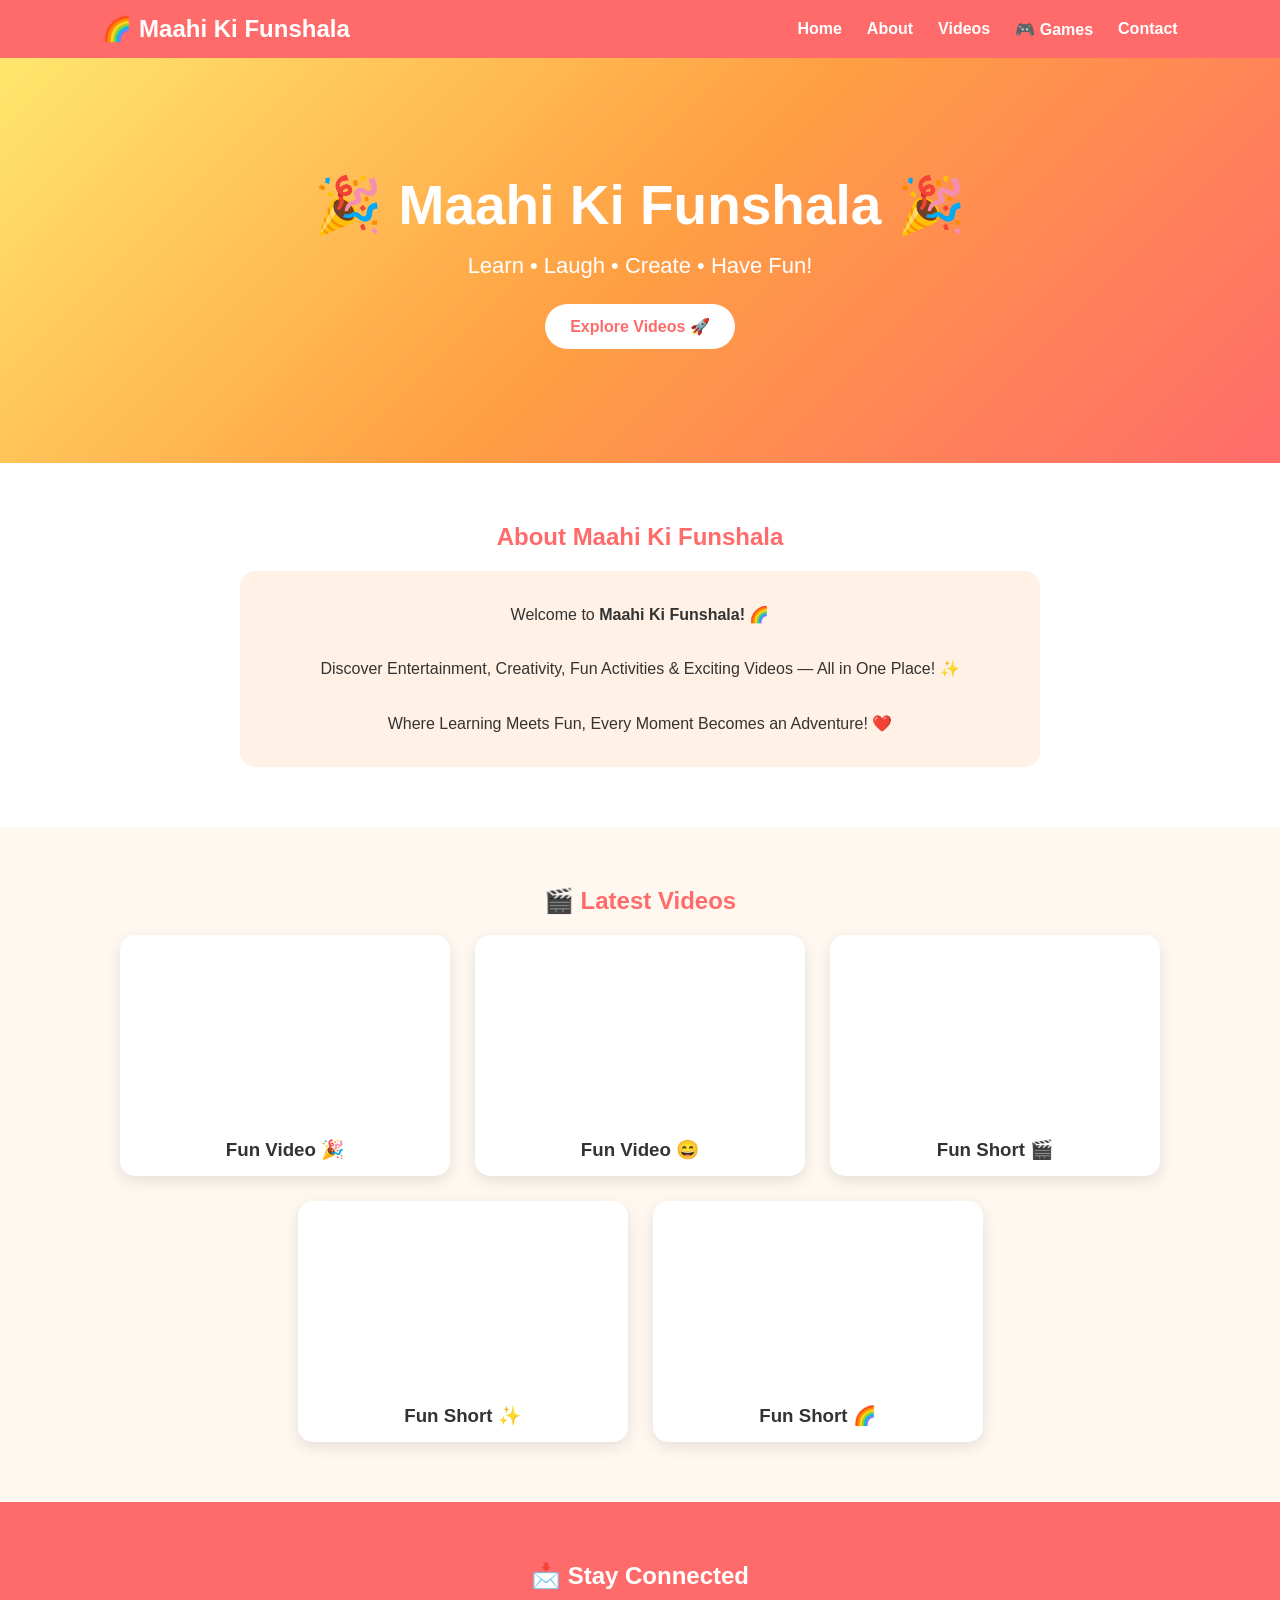
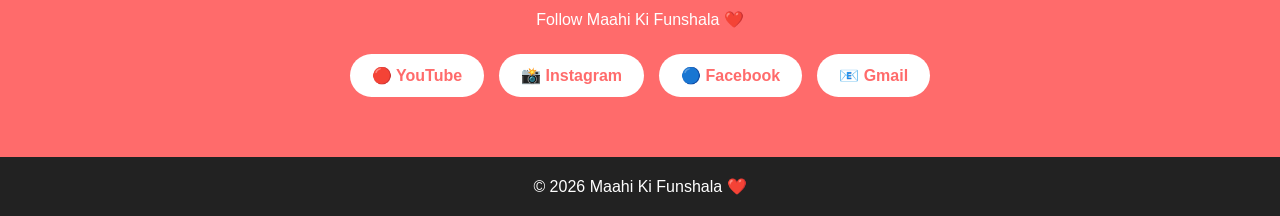
==== index.html @ b0eb2578 "Updated Maahi Ki Funshala" ====
<!DOCTYPE html>
<html lang="en">

<head>

    <meta charset="UTF-8">

    <meta name="viewport" content="width=device-width, initial-scale=1.0">

    <title>Maahi Ki Funshala</title>

    <style>
        * {
            margin: 0;
            padding: 0;
            box-sizing: border-box;
            font-family: Arial, sans-serif;
        }

        html {
            scroll-behavior: smooth;
        }

        body {
            background: #fff8f0;
            color: #333;
        }


        /* ================= NAVBAR ================= */

        nav {
            background: #ff6b6b;
            padding: 15px 8%;

            display: flex;
            justify-content: space-between;
            align-items: center;
        }

        nav h2 {
            color: white;
        }

        nav ul {
            display: flex;
            list-style: none;
            gap: 25px;
            align-items: center;
        }

        nav li {
            display: flex;
            align-items: center;
        }

        nav a {
            color: white;
            text-decoration: none;
            font-weight: bold;
        }

        nav a:hover {
            color: #ffe66d;
        }


        /* ================= HERO ================= */

        .hero {
            min-height: 45vh;

            display: flex;
            justify-content: center;
            align-items: center;

            text-align: center;

            background: linear-gradient(135deg,
                    #ffe66d,
                    #ff9f43,
                    #ff6b6b);
        }

        .hero h1 {
            font-size: 55px;
            color: white;
        }

        .hero p {
            color: white;
            font-size: 22px;
            margin: 15px 0 25px;
        }

        .btn {
            display: inline-block;

            padding: 13px 25px;

            background: white;
            color: #ff6b6b;

            border-radius: 25px;

            text-decoration: none;
            font-weight: bold;
        }


        /* ================= SECTIONS ================= */

        section {
            padding: 60px 8%;
            text-align: center;
        }

        section h2 {
            color: #ff6b6b;
            margin-bottom: 20px;
        }


        /* ================= ABOUT ================= */

        .about {
            background: white;
        }

        .about-box {
            max-width: 800px;
            margin: auto;

            padding: 30px;

            background: #fff1e6;

            border-radius: 15px;

            line-height: 1.7;
        }


        /* ================= VIDEOS ================= */

        .videos {
            display: flex;

            justify-content: center;

            flex-wrap: wrap;

            gap: 25px;
        }


        /* VIDEO CARD */

        .video-card {

            width: 330px;

            background: white;

            padding: 15px;

            border-radius: 15px;

            box-shadow:
                0 5px 15px rgba(0, 0, 0, 0.1);

            /* Animation */

            opacity: 1;

            transform: translateY(0);

            transition:
                opacity 0.6s ease,
                transform 0.6s ease;
        }


        /* When card disappears */

        .video-card.hide {

            opacity: 0;

            transform: translateY(-50px);

        }


        iframe {

            width: 100%;

            height: 185px;

            border: none;

            border-radius: 10px;

        }


        /* ================= CONTACT ================= */

        .contact {

            background: #ff6b6b;

            color: white;
        }

        .contact h2 {

            color: white;

        }

        .social {

            display: flex;

            justify-content: center;

            gap: 15px;

            flex-wrap: wrap;

            margin-top: 25px;

        }

        .social a {

            background: white;

            color: #ff6b6b;

            padding: 12px 22px;

            border-radius: 25px;

            text-decoration: none;

            font-weight: bold;

        }


        /* ================= FOOTER ================= */

        footer {

            background: #222;

            color: white;

            text-align: center;

            padding: 20px;

        }


        /* ================= MOBILE ================= */

        @media(max-width:700px) {

            nav {

                flex-direction: column;

                gap: 15px;

            }

            nav ul {

                flex-wrap: wrap;

                justify-content: center;

            }

            .hero h1 {

                font-size: 38px;

            }

            .hero p {

                font-size: 18px;

            }

            .video-card {

                width: 100%;

                max-width: 330px;

            }

        }
    </style>

</head>


<body>


    <!-- ================= NAVBAR ================= -->

    <nav>

        <h2>
            🌈 Maahi Ki Funshala
        </h2>

        <ul>

            <li>
                <a href="#home">
                    Home
                </a>
            </li>

            <li>
                <a href="#about">
                    About
                </a>
            </li>

            <li>
                <a href="#videos">
                    Videos
                </a>
            </li>

            <li>
                <a href="games.html">
                    🎮 Games
                </a>
            </li>

            <li>
                <a href="#contact">
                    Contact
                </a>
            </li>

        </ul>

    </nav>


    <!-- ================= HERO ================= -->

    <section class="hero" id="home">

        <div>

            <h1>
                🎉 Maahi Ki Funshala 🎉
            </h1>

            <p>
                Learn • Laugh • Create • Have Fun!
            </p>

            <a href="#videos" class="btn">

                Explore Videos 🚀

            </a>

        </div>

    </section>


    <!-- ================= ABOUT ================= -->

    <section class="about" id="about">

        <h2>
            About Maahi Ki Funshala
        </h2>

        <div class="about-box">

            Welcome to
            <b>Maahi Ki Funshala!</b> 🌈

            <br><br>

            Discover Entertainment, Creativity, Fun Activities
            & Exciting Videos — All in One Place! ✨

            <br><br>

            Where Learning Meets Fun, Every Moment Becomes
            an Adventure! ❤️

        </div>

    </section>


    <!-- ================= VIDEOS ================= -->

    <section id="videos">

        <h2>
            🎬 Latest Videos
        </h2>

        <div class="videos">


            <!-- VIDEO 1 -->

            <div class="video-card">

                <iframe src="https://www.youtube.com/embed/QsgX-40HxIE" allowfullscreen>
                </iframe>

                <h3>
                    Fun Video 🎉
                </h3>

            </div>


            <!-- VIDEO 2 -->

            <div class="video-card">

                <iframe src="https://www.youtube.com/embed/9VtL34TlDeo" allowfullscreen>
                </iframe>

                <h3>
                    Fun Video 😄
                </h3>

            </div>


            <!-- VIDEO 3 -->

            <div class="video-card">

                <iframe src="https://www.youtube.com/embed/JujEkh6Y1pg" allowfullscreen>
                </iframe>

                <h3>
                    Fun Short 🎬
                </h3>

            </div>


            <!-- VIDEO 4 -->

            <div class="video-card">

                <iframe src="https://www.youtube.com/embed/bV3sbrtPhio" allowfullscreen>
                </iframe>

                <h3>
                    Fun Short ✨
                </h3>

            </div>


            <!-- VIDEO 5 -->

            <div class="video-card">

                <iframe src="https://www.youtube.com/embed/EtdH0nebA1Q" allowfullscreen>
                </iframe>

                <h3>
                    Fun Short 🌈
                </h3>

            </div>

        </div>

    </section>


    <!-- ================= CONTACT ================= -->

    <section class="contact" id="contact">

        <h2>
            📩 Stay Connected
        </h2>

        <p>
            Follow Maahi Ki Funshala ❤️
        </p>


        <div class="social">


            <!-- YOUTUBE -->

            <a href="https://www.youtube.com/@MaahikiFunshala" target="_blank">

                🔴 YouTube

            </a>


            <!-- INSTAGRAM -->

            <a href="https://www.instagram.com/" target="_blank">

                📸 Instagram

            </a>


            <!-- FACEBOOK -->

            <a href="#" target="_blank">

                🔵 Facebook

            </a>


            <!-- GMAIL -->

            <a href="https://mail.google.com/mail/?view=cm&fs=1&to=maahikifunshala@gmail.com" target="_blank">

                📧 Gmail

            </a>


        </div>

    </section>


    <!-- ================= FOOTER ================= -->

    <footer>

        © 2026 Maahi Ki Funshala ❤️

    </footer>


    <!-- ================= SCROLL ANIMATION ================= -->

    <script>

        const videoCards =
            document.querySelectorAll(".video-card");


        const observer =
            new IntersectionObserver(

                (entries) => {

                    entries.forEach(entry => {

                        if (entry.isIntersecting) {

                            entry.target.classList.remove("hide");

                        } else {

                            entry.target.classList.add("hide");

                        }

                    });

                },

                {
                    threshold: 0.15
                }

            );


        videoCards.forEach(card => {

            observer.observe(card);

        });

    </script>


</body>

</html>
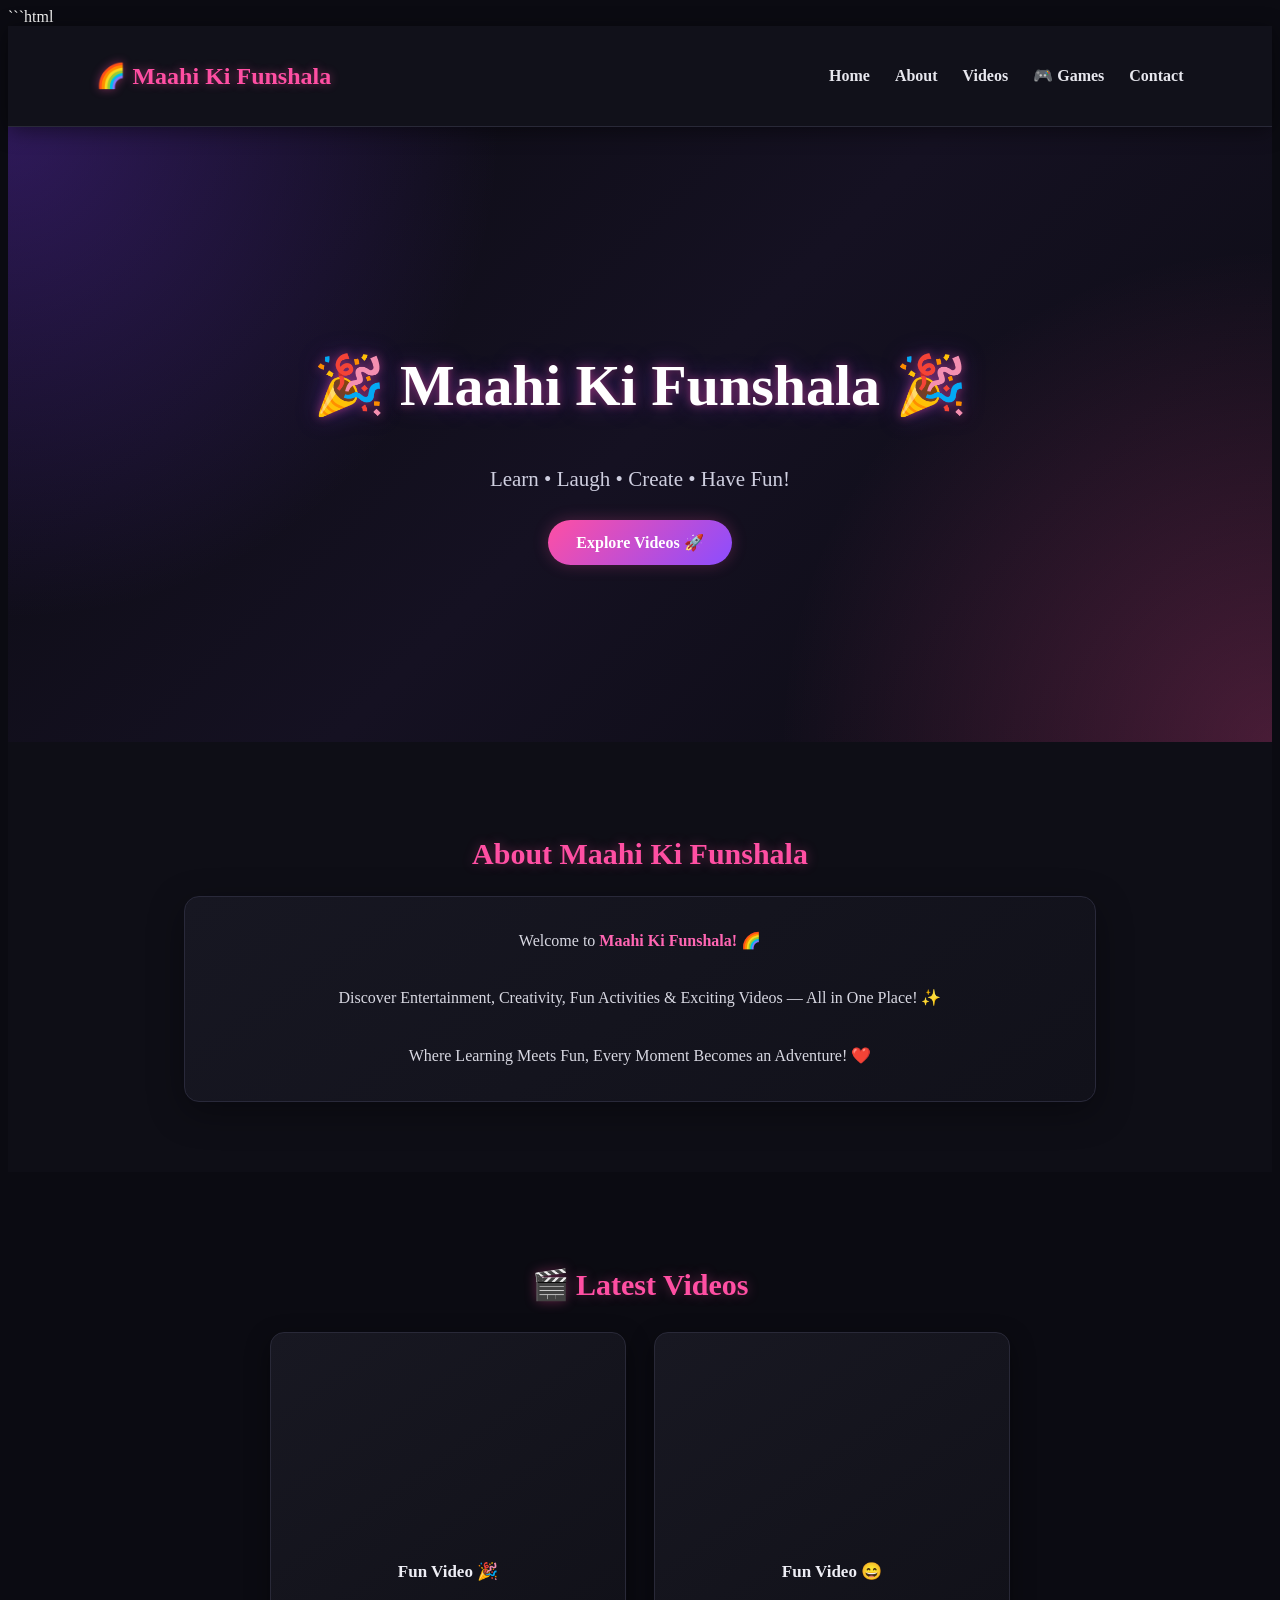
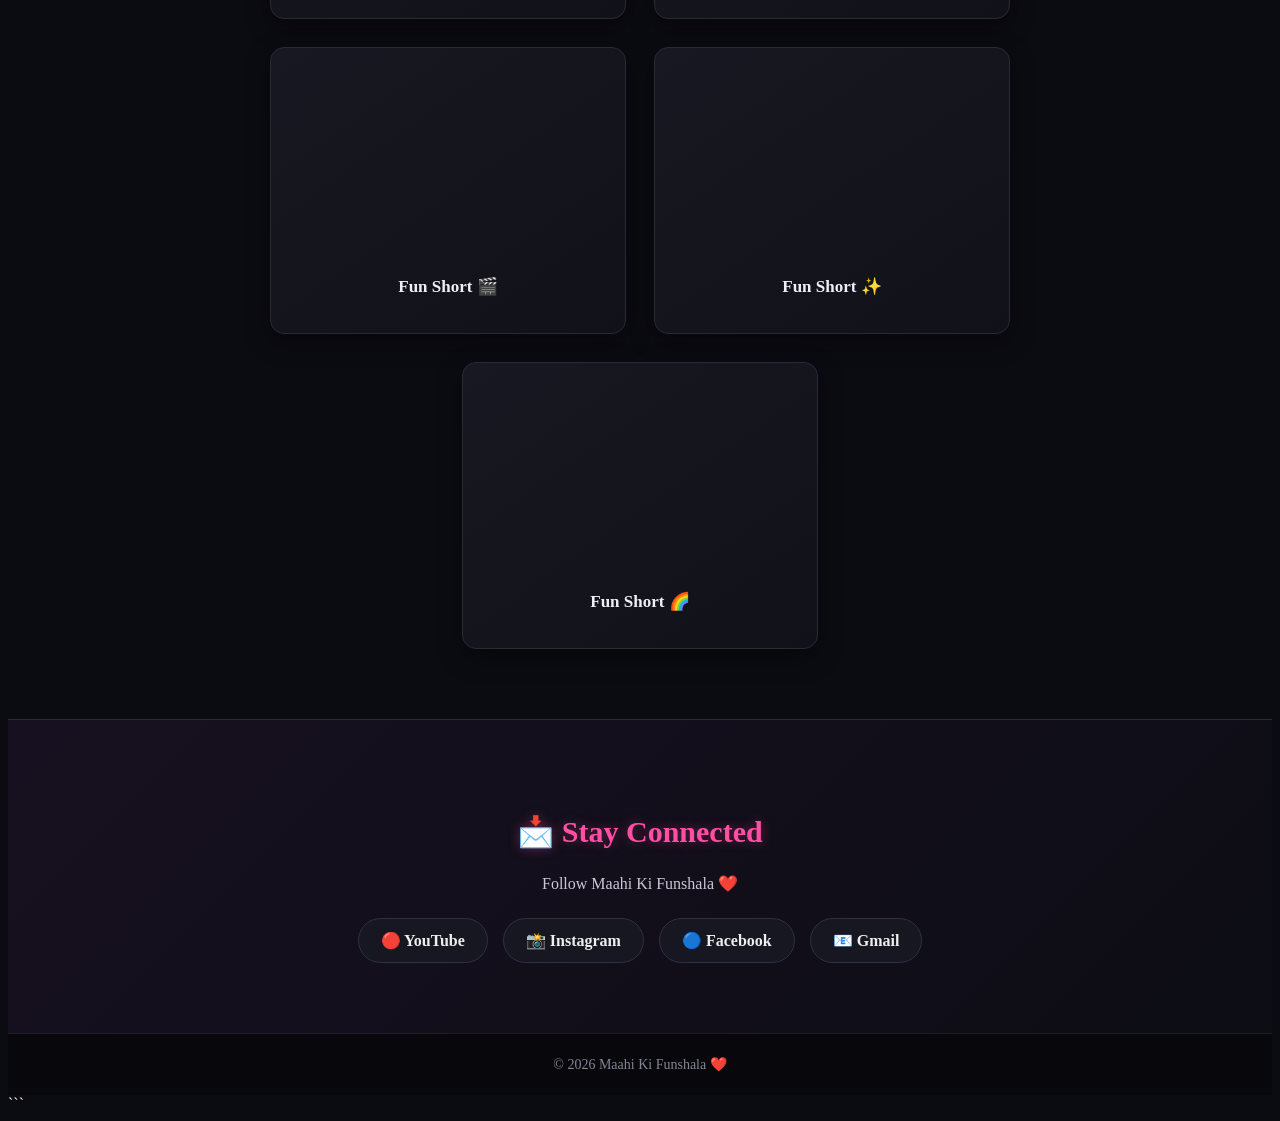
==== commit b338bc81: "Update website dark theme" ====
--- a/index.html
+++ b/index.html
@@ -1,3 +1,4 @@
+```html
 <!DOCTYPE html>
 <html lang="en">
 
@@ -9,350 +10,39 @@
 
     <title>Maahi Ki Funshala</title>
 
-    <style>
-        * {
-            margin: 0;
-            padding: 0;
-            box-sizing: border-box;
-            font-family: Arial, sans-serif;
-        }
-
-        html {
-            scroll-behavior: smooth;
-        }
-
-        body {
-            background: #fff8f0;
-            color: #333;
-        }
-
-
-        /* ================= NAVBAR ================= */
-
-        nav {
-            background: #ff6b6b;
-            padding: 15px 8%;
-
-            display: flex;
-            justify-content: space-between;
-            align-items: center;
-        }
-
-        nav h2 {
-            color: white;
-        }
-
-        nav ul {
-            display: flex;
-            list-style: none;
-            gap: 25px;
-            align-items: center;
-        }
-
-        nav li {
-            display: flex;
-            align-items: center;
-        }
-
-        nav a {
-            color: white;
-            text-decoration: none;
-            font-weight: bold;
-        }
-
-        nav a:hover {
-            color: #ffe66d;
-        }
-
-
-        /* ================= HERO ================= */
-
-        .hero {
-            min-height: 45vh;
-
-            display: flex;
-            justify-content: center;
-            align-items: center;
-
-            text-align: center;
-
-            background: linear-gradient(135deg,
-                    #ffe66d,
-                    #ff9f43,
-                    #ff6b6b);
-        }
-
-        .hero h1 {
-            font-size: 55px;
-            color: white;
-        }
-
-        .hero p {
-            color: white;
-            font-size: 22px;
-            margin: 15px 0 25px;
-        }
-
-        .btn {
-            display: inline-block;
-
-            padding: 13px 25px;
-
-            background: white;
-            color: #ff6b6b;
-
-            border-radius: 25px;
-
-            text-decoration: none;
-            font-weight: bold;
-        }
-
-
-        /* ================= SECTIONS ================= */
-
-        section {
-            padding: 60px 8%;
-            text-align: center;
-        }
-
-        section h2 {
-            color: #ff6b6b;
-            margin-bottom: 20px;
-        }
-
-
-        /* ================= ABOUT ================= */
-
-        .about {
-            background: white;
-        }
-
-        .about-box {
-            max-width: 800px;
-            margin: auto;
-
-            padding: 30px;
-
-            background: #fff1e6;
-
-            border-radius: 15px;
-
-            line-height: 1.7;
-        }
-
-
-        /* ================= VIDEOS ================= */
-
-        .videos {
-            display: flex;
-
-            justify-content: center;
-
-            flex-wrap: wrap;
-
-            gap: 25px;
-        }
-
-
-        /* VIDEO CARD */
-
-        .video-card {
-
-            width: 330px;
-
-            background: white;
-
-            padding: 15px;
-
-            border-radius: 15px;
-
-            box-shadow:
-                0 5px 15px rgba(0, 0, 0, 0.1);
-
-            /* Animation */
-
-            opacity: 1;
-
-            transform: translateY(0);
-
-            transition:
-                opacity 0.6s ease,
-                transform 0.6s ease;
-        }
-
-
-        /* When card disappears */
-
-        .video-card.hide {
-
-            opacity: 0;
-
-            transform: translateY(-50px);
-
-        }
-
-
-        iframe {
-
-            width: 100%;
-
-            height: 185px;
-
-            border: none;
-
-            border-radius: 10px;
-
-        }
-
-
-        /* ================= CONTACT ================= */
-
-        .contact {
-
-            background: #ff6b6b;
-
-            color: white;
-        }
-
-        .contact h2 {
-
-            color: white;
-
-        }
-
-        .social {
-
-            display: flex;
-
-            justify-content: center;
-
-            gap: 15px;
-
-            flex-wrap: wrap;
-
-            margin-top: 25px;
-
-        }
-
-        .social a {
-
-            background: white;
-
-            color: #ff6b6b;
-
-            padding: 12px 22px;
-
-            border-radius: 25px;
-
-            text-decoration: none;
-
-            font-weight: bold;
-
-        }
-
-
-        /* ================= FOOTER ================= */
-
-        footer {
-
-            background: #222;
-
-            color: white;
-
-            text-align: center;
-
-            padding: 20px;
-
-        }
-
-
-        /* ================= MOBILE ================= */
-
-        @media(max-width:700px) {
-
-            nav {
-
-                flex-direction: column;
-
-                gap: 15px;
-
-            }
-
-            nav ul {
-
-                flex-wrap: wrap;
-
-                justify-content: center;
-
-            }
-
-            .hero h1 {
-
-                font-size: 38px;
-
-            }
-
-            .hero p {
-
-                font-size: 18px;
-
-            }
-
-            .video-card {
-
-                width: 100%;
-
-                max-width: 330px;
-
-            }
-
-        }
-    </style>
+    <!-- Dark Anime Theme CSS -->
+    <link rel="stylesheet" href="style.css">
 
 </head>
 
-
 <body>
 
-
     <!-- ================= NAVBAR ================= -->
 
     <nav>
 
-        <h2>
-            🌈 Maahi Ki Funshala
-        </h2>
+        <h2>🌈 Maahi Ki Funshala</h2>
 
         <ul>
 
             <li>
-                <a href="#home">
-                    Home
-                </a>
-            </li>
-
-            <li>
-                <a href="#about">
-                    About
-                </a>
-            </li>
-
-            <li>
-                <a href="#videos">
-                    Videos
-                </a>
-            </li>
-
-            <li>
-                <a href="games.html">
-                    🎮 Games
-                </a>
-            </li>
-
-            <li>
-                <a href="#contact">
-                    Contact
-                </a>
+                <a href="#home">Home</a>
+            </li>
+
+            <li>
+                <a href="#about">About</a>
+            </li>
+
+            <li>
+                <a href="#videos">Videos</a>
+            </li>
+
+            <li>
+                <a href="games.html">🎮 Games</a>
+            </li>
+
+            <li>
+                <a href="#contact">Contact</a>
             </li>
 
         </ul>
@@ -366,18 +56,14 @@
 
         <div>
 
-            <h1>
-                🎉 Maahi Ki Funshala 🎉
-            </h1>
+            <h1>🎉 Maahi Ki Funshala 🎉</h1>
 
             <p>
                 Learn • Laugh • Create • Have Fun!
             </p>
 
             <a href="#videos" class="btn">
-
                 Explore Videos 🚀
-
             </a>
 
         </div>
@@ -389,14 +75,11 @@
 
     <section class="about" id="about">
 
-        <h2>
-            About Maahi Ki Funshala
-        </h2>
+        <h2>About Maahi Ki Funshala</h2>
 
         <div class="about-box">
 
-            Welcome to
-            <b>Maahi Ki Funshala!</b> 🌈
+            Welcome to <b>Maahi Ki Funshala!</b> 🌈
 
             <br><br>
 
@@ -417,9 +100,7 @@
 
     <section id="videos">
 
-        <h2>
-            🎬 Latest Videos
-        </h2>
+        <h2>🎬 Latest Videos</h2>
 
         <div class="videos">
 
@@ -428,7 +109,10 @@
 
             <div class="video-card">
 
-                <iframe src="https://www.youtube.com/embed/QsgX-40HxIE" allowfullscreen>
+                <iframe
+                    src="https://www.youtube.com/embed/QsgX-40HxIE"
+                    title="Maahi Ki Funshala Video 1"
+                    allowfullscreen>
                 </iframe>
 
                 <h3>
@@ -442,7 +126,10 @@
 
             <div class="video-card">
 
-                <iframe src="https://www.youtube.com/embed/9VtL34TlDeo" allowfullscreen>
+                <iframe
+                    src="https://www.youtube.com/embed/9VtL34TlDeo"
+                    title="Maahi Ki Funshala Video 2"
+                    allowfullscreen>
                 </iframe>
 
                 <h3>
@@ -456,7 +143,10 @@
 
             <div class="video-card">
 
-                <iframe src="https://www.youtube.com/embed/JujEkh6Y1pg" allowfullscreen>
+                <iframe
+                    src="https://www.youtube.com/embed/JujEkh6Y1pg"
+                    title="Maahi Ki Funshala Video 3"
+                    allowfullscreen>
                 </iframe>
 
                 <h3>
@@ -470,7 +160,10 @@
 
             <div class="video-card">
 
-                <iframe src="https://www.youtube.com/embed/bV3sbrtPhio" allowfullscreen>
+                <iframe
+                    src="https://www.youtube.com/embed/bV3sbrtPhio"
+                    title="Maahi Ki Funshala Video 4"
+                    allowfullscreen>
                 </iframe>
 
                 <h3>
@@ -484,7 +177,10 @@
 
             <div class="video-card">
 
-                <iframe src="https://www.youtube.com/embed/EtdH0nebA1Q" allowfullscreen>
+                <iframe
+                    src="https://www.youtube.com/embed/EtdH0nebA1Q"
+                    title="Maahi Ki Funshala Video 5"
+                    allowfullscreen>
                 </iframe>
 
                 <h3>
@@ -502,21 +198,21 @@
 
     <section class="contact" id="contact">
 
-        <h2>
-            📩 Stay Connected
-        </h2>
+        <h2>📩 Stay Connected</h2>
 
         <p>
             Follow Maahi Ki Funshala ❤️
         </p>
 
-
         <div class="social">
 
 
             <!-- YOUTUBE -->
 
-            <a href="https://www.youtube.com/@MaahikiFunshala" target="_blank">
+            <a
+                href="https://www.youtube.com/@MaahikiFunshala"
+                target="_blank"
+                rel="noopener noreferrer">
 
                 🔴 YouTube
 
@@ -525,7 +221,10 @@
 
             <!-- INSTAGRAM -->
 
-            <a href="https://www.instagram.com/" target="_blank">
+            <a
+                href="https://www.instagram.com/"
+                target="_blank"
+                rel="noopener noreferrer">
 
                 📸 Instagram
 
@@ -534,7 +233,10 @@
 
             <!-- FACEBOOK -->
 
-            <a href="#" target="_blank">
+            <a
+                href="#"
+                target="_blank"
+                rel="noopener noreferrer">
 
                 🔵 Facebook
 
@@ -543,12 +245,14 @@
 
             <!-- GMAIL -->
 
-            <a href="https://mail.google.com/mail/?view=cm&fs=1&to=maahikifunshala@gmail.com" target="_blank">
+            <a
+                href="https://mail.google.com/mail/?view=cm&fs=1&to=maahikifunshala@gmail.com"
+                target="_blank"
+                rel="noopener noreferrer">
 
                 📧 Gmail
 
             </a>
-
 
         </div>
 
@@ -608,7 +312,7 @@
 
     </script>
 
-
 </body>
 
-</html>+</html>
+```
--- a/style.css
+++ b/style.css
@@ -0,0 +1,444 @@
+```css id="a8k3mx"
+* {
+    margin: 0;
+    padding: 0;
+    box-sizing: border-box;
+    font-family: Arial, sans-serif;
+}
+
+html {
+    scroll-behavior: smooth;
+}
+
+body {
+    background: #0b0b12;
+    color: #f5f5f5;
+    min-height: 100vh;
+}
+
+/* ================= NAVBAR ================= */
+
+nav {
+    background: #11111a;
+    padding: 16px 7%;
+
+    display: flex;
+    justify-content: space-between;
+    align-items: center;
+
+    border-bottom: 1px solid #292938;
+
+    position: sticky;
+    top: 0;
+    z-index: 1000;
+
+    box-shadow: 0 4px 20px rgba(0, 0, 0, 0.45);
+}
+
+nav h2 {
+    color: #ff4fa3;
+
+    text-shadow:
+        0 0 10px rgba(255, 79, 163, 0.45);
+}
+
+nav ul {
+    display: flex;
+    list-style: none;
+    gap: 25px;
+    align-items: center;
+}
+
+nav li {
+    display: flex;
+    align-items: center;
+}
+
+nav a {
+    color: #e7e7ee;
+    text-decoration: none;
+    font-weight: bold;
+
+    transition: 0.3s ease;
+}
+
+nav a:hover {
+    color: #ff4fa3;
+
+    text-shadow:
+        0 0 10px rgba(255, 79, 163, 0.6);
+}
+
+/* ================= HERO ================= */
+
+.hero {
+    min-height: 55vh;
+
+    display: flex;
+    justify-content: center;
+    align-items: center;
+
+    text-align: center;
+
+    padding: 60px 8%;
+
+    background:
+        radial-gradient(
+            circle at top left,
+            rgba(128, 58, 255, 0.30),
+            transparent 35%
+        ),
+        radial-gradient(
+            circle at bottom right,
+            rgba(255, 79, 163, 0.25),
+            transparent 35%
+        ),
+        linear-gradient(
+            135deg,
+            #0b0b12,
+            #151122,
+            #0b0b12
+        );
+
+    position: relative;
+    overflow: hidden;
+}
+
+.hero h1 {
+    font-size: 58px;
+
+    color: white;
+
+    text-shadow:
+        0 0 10px rgba(255, 79, 163, 0.5),
+        0 0 25px rgba(123, 60, 255, 0.35);
+}
+
+.hero p {
+    color: #cfcfe0;
+
+    font-size: 21px;
+
+    margin: 15px 0 28px;
+}
+
+.btn {
+    display: inline-block;
+
+    padding: 13px 28px;
+
+    background: linear-gradient(
+        135deg,
+        #ff4fa3,
+        #8b4dff
+    );
+
+    color: white;
+
+    border-radius: 25px;
+
+    text-decoration: none;
+
+    font-weight: bold;
+
+    box-shadow:
+        0 0 15px rgba(255, 79, 163, 0.25);
+
+    transition: 0.3s ease;
+}
+
+.btn:hover {
+    transform: translateY(-3px);
+
+    box-shadow:
+        0 0 25px rgba(255, 79, 163, 0.55);
+}
+
+/* ================= SECTIONS ================= */
+
+section {
+    padding: 70px 8%;
+    text-align: center;
+}
+
+section h2 {
+    color: #ff4fa3;
+
+    margin-bottom: 25px;
+
+    font-size: 30px;
+
+    text-shadow:
+        0 0 12px rgba(255, 79, 163, 0.35);
+}
+
+/* ================= ABOUT ================= */
+
+.about {
+    background: #0e0e16;
+}
+
+.about-box {
+    max-width: 850px;
+
+    margin: auto;
+
+    padding: 30px;
+
+    background: linear-gradient(
+        145deg,
+        #171722,
+        #11111a
+    );
+
+    border: 1px solid #29293a;
+
+    border-radius: 15px;
+
+    line-height: 1.8;
+
+    color: #d8d8e2;
+
+    box-shadow:
+        0 10px 35px rgba(0, 0, 0, 0.35);
+}
+
+.about-box b {
+    color: #ff66b3;
+}
+
+/* ================= VIDEOS ================= */
+
+#videos {
+    background: #0b0b12;
+}
+
+.videos {
+    display: flex;
+
+    justify-content: center;
+
+    flex-wrap: wrap;
+
+    gap: 28px;
+
+    margin-top: 30px;
+}
+
+.video-card {
+    width: 330px;
+
+    background: linear-gradient(
+        145deg,
+        #181822,
+        #111119
+    );
+
+    padding: 12px;
+
+    border-radius: 14px;
+
+    border: 1px solid #292938;
+
+    box-shadow:
+        0 8px 25px rgba(0, 0, 0, 0.45);
+
+    opacity: 1;
+
+    transform: translateY(0);
+
+    transition:
+        opacity 0.6s ease,
+        transform 0.35s ease,
+        border-color 0.35s ease,
+        box-shadow 0.35s ease;
+}
+
+.video-card:hover {
+    transform: translateY(-8px);
+
+    border-color: #ff4fa3;
+
+    box-shadow:
+        0 10px 35px rgba(255, 79, 163, 0.18);
+}
+
+.video-card.hide {
+    opacity: 0;
+    transform: translateY(-50px);
+}
+
+iframe {
+    width: 100%;
+    height: 185px;
+
+    border: none;
+    border-radius: 9px;
+
+    display: block;
+}
+
+.video-card h3 {
+    color: #eeeeF5;
+
+    font-size: 17px;
+
+    padding: 14px 5px 7px;
+}
+
+/* ================= CONTACT ================= */
+
+.contact {
+    background: linear-gradient(
+        135deg,
+        #171020,
+        #0d0d15
+    );
+
+    color: #eeeeee;
+
+    border-top: 1px solid #292938;
+}
+
+.contact h2 {
+    color: #ff4fa3;
+}
+
+.contact p {
+    color: #c9c9d5;
+}
+
+.social {
+    display: flex;
+
+    justify-content: center;
+
+    gap: 15px;
+
+    flex-wrap: wrap;
+
+    margin-top: 25px;
+}
+
+.social a {
+    background: #171722;
+
+    color: #eeeeee;
+
+    border: 1px solid #303044;
+
+    padding: 12px 22px;
+
+    border-radius: 25px;
+
+    text-decoration: none;
+
+    font-weight: bold;
+
+    transition: 0.3s ease;
+}
+
+.social a:hover {
+    color: white;
+
+    background: linear-gradient(
+        135deg,
+        #ff4fa3,
+        #7b3cff
+    );
+
+    border-color: transparent;
+
+    transform: translateY(-3px);
+
+    box-shadow:
+        0 5px 20px rgba(255, 79, 163, 0.25);
+}
+
+/* ================= FOOTER ================= */
+
+footer {
+    background: #07070c;
+
+    color: #858595;
+
+    text-align: center;
+
+    padding: 22px;
+
+    border-top: 1px solid #1e1e29;
+
+    font-size: 14px;
+}
+
+/* ================= MOBILE ================= */
+
+@media (max-width: 700px) {
+
+    nav {
+        flex-direction: column;
+        gap: 15px;
+        padding: 15px 5%;
+    }
+
+    nav ul {
+        flex-wrap: wrap;
+        justify-content: center;
+        gap: 15px;
+    }
+
+    nav h2 {
+        font-size: 20px;
+    }
+
+    .hero {
+        min-height: 50vh;
+        padding: 50px 6%;
+    }
+
+    .hero h1 {
+        font-size: 38px;
+    }
+
+    .hero p {
+        font-size: 17px;
+    }
+
+    section {
+        padding: 55px 6%;
+    }
+
+    section h2 {
+        font-size: 25px;
+    }
+
+    .video-card {
+        width: 100%;
+        max-width: 350px;
+    }
+
+    iframe {
+        height: 195px;
+    }
+}
+
+@media (max-width: 400px) {
+
+    .hero h1 {
+        font-size: 32px;
+    }
+
+    nav ul {
+        gap: 10px;
+    }
+
+    nav a {
+        font-size: 14px;
+    }
+
+    .social a {
+        width: 100%;
+        max-width: 250px;
+    }
+}
+```
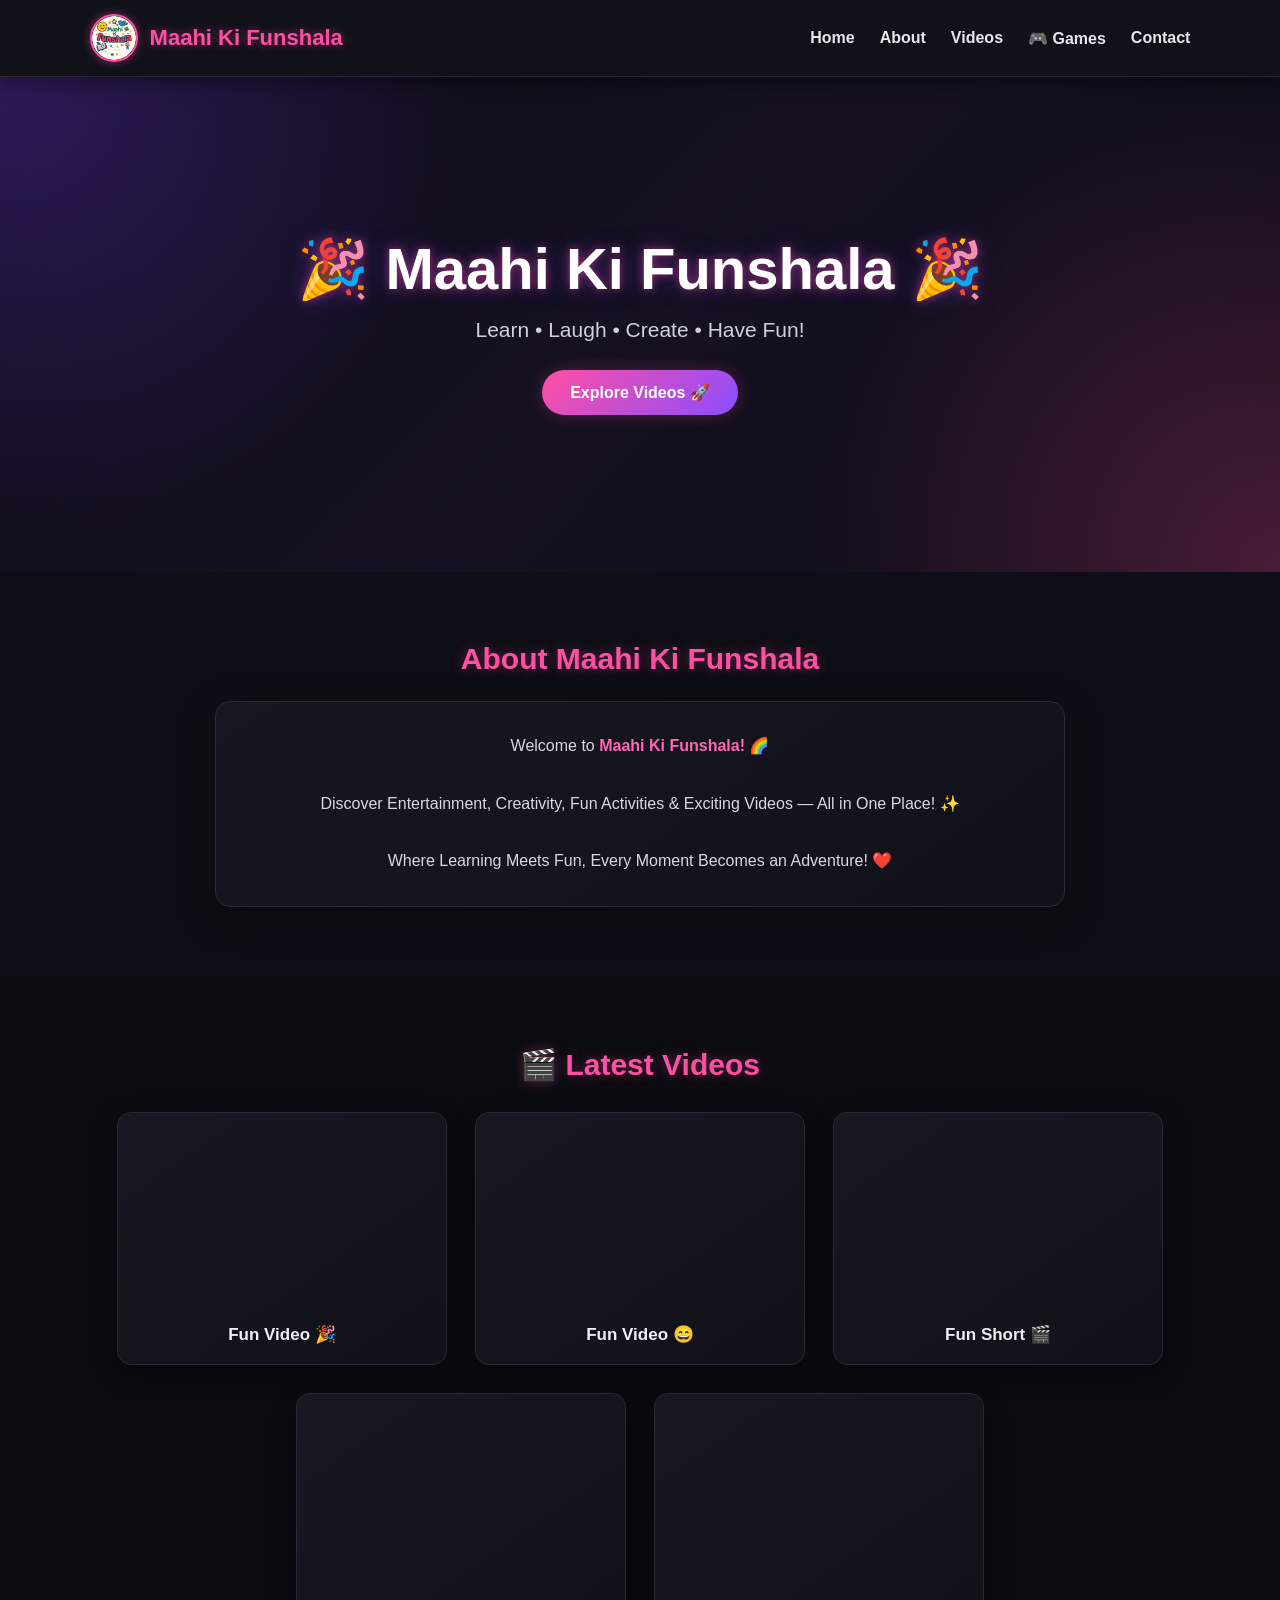
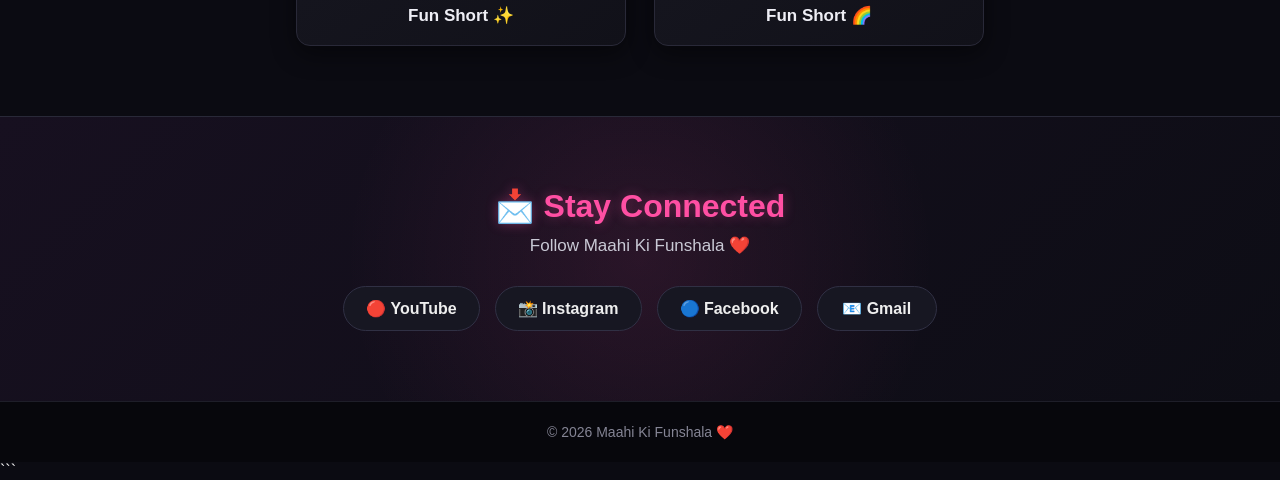
==== commit 3cfbb07e: "Update logo and contact section" ====
--- a/index.html
+++ b/index.html
@@ -1,4 +1,3 @@
-```html
 <!DOCTYPE html>
 <html lang="en">
 
@@ -21,7 +20,10 @@
 
     <nav>
 
-        <h2>🌈 Maahi Ki Funshala</h2>
+      <div class="logo">
+        <img src="logo.jpg" alt="Maahi Ki Funshala Logo">
+        <h2>Maahi Ki Funshala</h2>
+    </div>
 
         <ul>
 
--- a/style.css
+++ b/style.css
@@ -1,4 +1,3 @@
-```css id="a8k3mx"
 * {
     margin: 0;
     padding: 0;
@@ -16,11 +15,12 @@
     min-height: 100vh;
 }
 
+
 /* ================= NAVBAR ================= */
 
 nav {
     background: #11111a;
-    padding: 16px 7%;
+    padding: 14px 7%;
 
     display: flex;
     justify-content: space-between;
@@ -35,17 +35,57 @@
     box-shadow: 0 4px 20px rgba(0, 0, 0, 0.45);
 }
 
-nav h2 {
+
+/* ================= LOGO ================= */
+
+.logo {
+    display: flex;
+    align-items: center;
+    gap: 12px;
+}
+
+.logo img {
+    width: 48px;
+    height: 48px;
+
+    object-fit: cover;
+
+    border-radius: 50%;
+
+    border: 2px solid #ff4fa3;
+
+    box-shadow:
+        0 0 10px rgba(255, 79, 163, 0.45);
+
+    transition: 0.3s ease;
+}
+
+.logo img:hover {
+    transform: scale(1.08);
+
+    box-shadow:
+        0 0 18px rgba(255, 79, 163, 0.7);
+}
+
+.logo h2 {
     color: #ff4fa3;
+
+    font-size: 22px;
 
     text-shadow:
         0 0 10px rgba(255, 79, 163, 0.45);
 }
 
+
+/* ================= NAV LINKS ================= */
+
 nav ul {
     display: flex;
+
     list-style: none;
+
     gap: 25px;
+
     align-items: center;
 }
 
@@ -56,7 +96,9 @@
 
 nav a {
     color: #e7e7ee;
+
     text-decoration: none;
+
     font-weight: bold;
 
     transition: 0.3s ease;
@@ -69,12 +111,14 @@
         0 0 10px rgba(255, 79, 163, 0.6);
 }
 
+
 /* ================= HERO ================= */
 
 .hero {
     min-height: 55vh;
 
     display: flex;
+
     justify-content: center;
     align-items: center;
 
@@ -88,11 +132,13 @@
             rgba(128, 58, 255, 0.30),
             transparent 35%
         ),
+
         radial-gradient(
             circle at bottom right,
             rgba(255, 79, 163, 0.25),
             transparent 35%
         ),
+
         linear-gradient(
             135deg,
             #0b0b12,
@@ -101,6 +147,7 @@
         );
 
     position: relative;
+
     overflow: hidden;
 }
 
@@ -122,16 +169,20 @@
     margin: 15px 0 28px;
 }
 
+
+/* ================= BUTTON ================= */
+
 .btn {
     display: inline-block;
 
     padding: 13px 28px;
 
-    background: linear-gradient(
-        135deg,
-        #ff4fa3,
-        #8b4dff
-    );
+    background:
+        linear-gradient(
+            135deg,
+            #ff4fa3,
+            #8b4dff
+        );
 
     color: white;
 
@@ -154,10 +205,12 @@
         0 0 25px rgba(255, 79, 163, 0.55);
 }
 
+
 /* ================= SECTIONS ================= */
 
 section {
     padding: 70px 8%;
+
     text-align: center;
 }
 
@@ -172,6 +225,7 @@
         0 0 12px rgba(255, 79, 163, 0.35);
 }
 
+
 /* ================= ABOUT ================= */
 
 .about {
@@ -185,11 +239,12 @@
 
     padding: 30px;
 
-    background: linear-gradient(
-        145deg,
-        #171722,
-        #11111a
-    );
+    background:
+        linear-gradient(
+            145deg,
+            #171722,
+            #11111a
+        );
 
     border: 1px solid #29293a;
 
@@ -207,6 +262,7 @@
     color: #ff66b3;
 }
 
+
 /* ================= VIDEOS ================= */
 
 #videos {
@@ -228,11 +284,12 @@
 .video-card {
     width: 330px;
 
-    background: linear-gradient(
-        145deg,
-        #181822,
-        #111119
-    );
+    background:
+        linear-gradient(
+            145deg,
+            #181822,
+            #111119
+        );
 
     padding: 12px;
 
@@ -265,14 +322,17 @@
 
 .video-card.hide {
     opacity: 0;
+
     transform: translateY(-50px);
 }
 
 iframe {
     width: 100%;
+
     height: 185px;
 
     border: none;
+
     border-radius: 9px;
 
     display: block;
@@ -286,38 +346,72 @@
     padding: 14px 5px 7px;
 }
 
+
 /* ================= CONTACT ================= */
 
 .contact {
-    background: linear-gradient(
-        135deg,
-        #171020,
-        #0d0d15
-    );
+    background:
+        radial-gradient(
+            circle at center,
+            rgba(255, 79, 163, 0.10),
+            transparent 45%
+        ),
+
+        linear-gradient(
+            135deg,
+            #171020,
+            #0d0d15
+        );
 
     color: #eeeeee;
 
     border-top: 1px solid #292938;
+
+    /* Center everything */
+    display: flex;
+
+    flex-direction: column;
+
+    align-items: center;
+
+    justify-content: center;
+
+    text-align: center;
 }
 
 .contact h2 {
     color: #ff4fa3;
+
+    font-size: 32px;
+
+    margin-bottom: 10px;
 }
 
 .contact p {
     color: #c9c9d5;
-}
+
+    font-size: 17px;
+
+    margin-bottom: 5px;
+}
+
+
+/* ================= SOCIAL BUTTONS ================= */
 
 .social {
     display: flex;
 
     justify-content: center;
 
+    align-items: center;
+
     gap: 15px;
 
     flex-wrap: wrap;
 
     margin-top: 25px;
+
+    max-width: 750px;
 }
 
 .social a {
@@ -336,16 +430,21 @@
     font-weight: bold;
 
     transition: 0.3s ease;
+
+    min-width: 120px;
+
+    text-align: center;
 }
 
 .social a:hover {
     color: white;
 
-    background: linear-gradient(
-        135deg,
-        #ff4fa3,
-        #7b3cff
-    );
+    background:
+        linear-gradient(
+            135deg,
+            #ff4fa3,
+            #7b3cff
+        );
 
     border-color: transparent;
 
@@ -354,6 +453,7 @@
     box-shadow:
         0 5px 20px rgba(255, 79, 163, 0.25);
 }
+
 
 /* ================= FOOTER ================= */
 
@@ -371,28 +471,39 @@
     font-size: 14px;
 }
 
+
 /* ================= MOBILE ================= */
 
 @media (max-width: 700px) {
 
     nav {
         flex-direction: column;
+
         gap: 15px;
+
         padding: 15px 5%;
+    }
+
+    .logo img {
+        width: 42px;
+        height: 42px;
+    }
+
+    .logo h2 {
+        font-size: 20px;
     }
 
     nav ul {
         flex-wrap: wrap;
+
         justify-content: center;
+
         gap: 15px;
-    }
-
-    nav h2 {
-        font-size: 20px;
     }
 
     .hero {
         min-height: 50vh;
+
         padding: 50px 6%;
     }
 
@@ -414,15 +525,40 @@
 
     .video-card {
         width: 100%;
+
         max-width: 350px;
     }
 
     iframe {
         height: 195px;
     }
-}
+
+    .social {
+        flex-direction: column;
+
+        width: 100%;
+    }
+
+    .social a {
+        width: 100%;
+
+        max-width: 280px;
+    }
+}
+
+
+/* ================= SMALL MOBILE ================= */
 
 @media (max-width: 400px) {
+
+    .logo h2 {
+        font-size: 18px;
+    }
+
+    .logo img {
+        width: 38px;
+        height: 38px;
+    }
 
     .hero h1 {
         font-size: 32px;
@@ -438,7 +574,7 @@
 
     .social a {
         width: 100%;
+
         max-width: 250px;
     }
-}
-```
+}
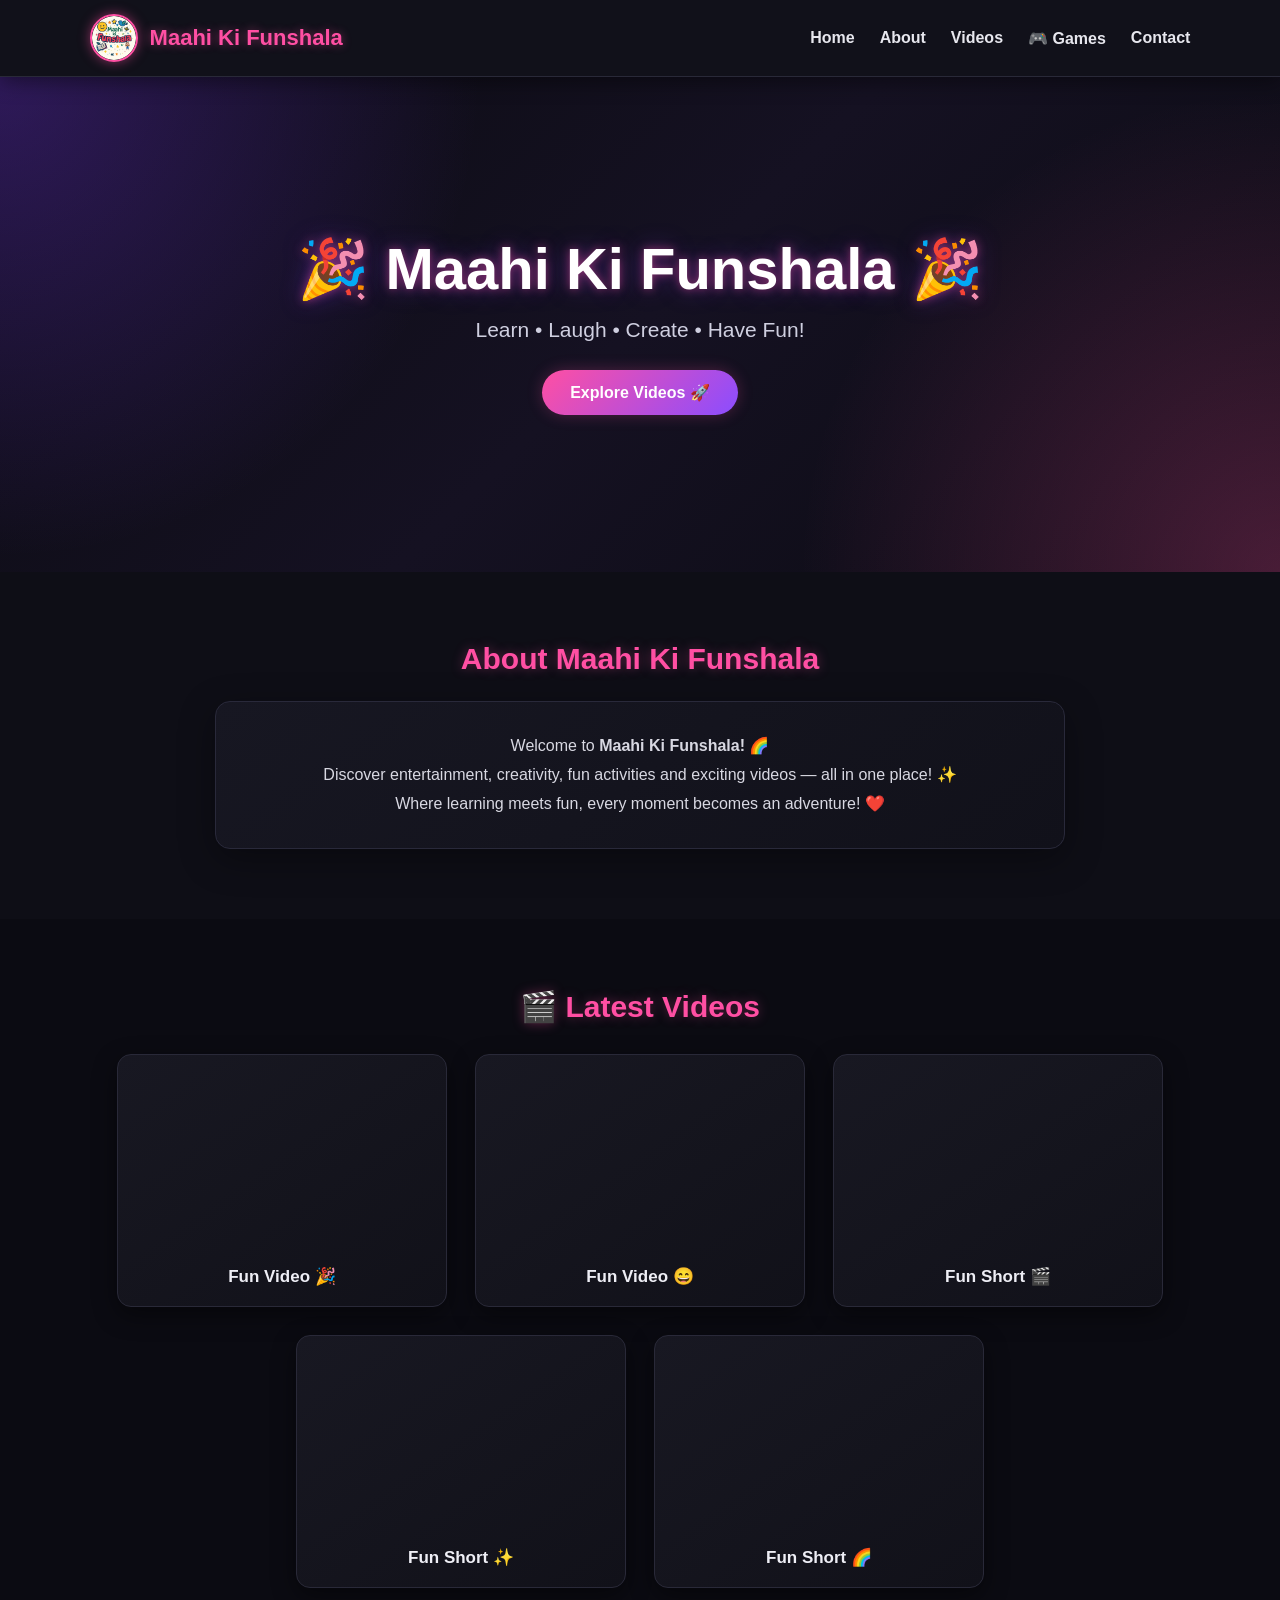
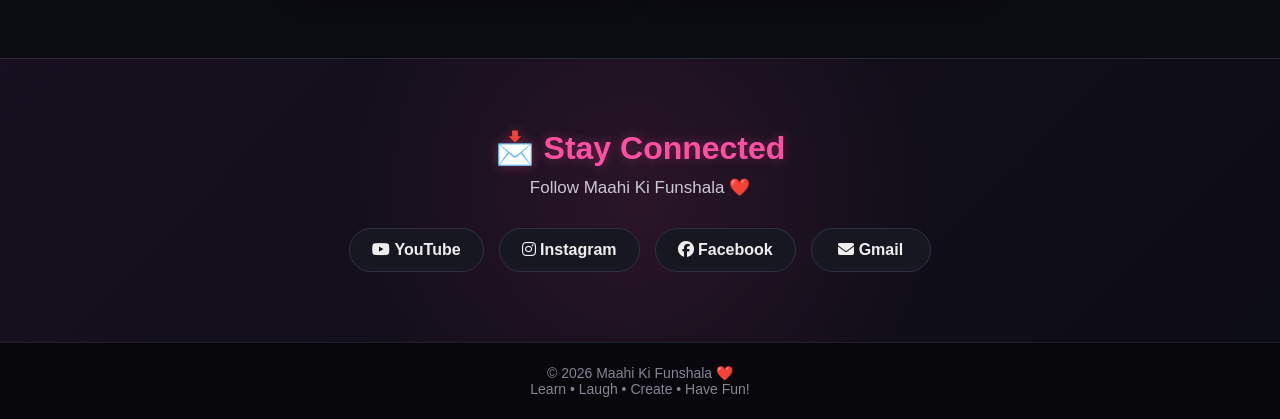
==== commit 0ffee1f0: "Update quiz dark theme" ====
--- a/index.html
+++ b/index.html
@@ -5,46 +5,72 @@
 
     <meta charset="UTF-8">
 
-    <meta name="viewport" content="width=device-width, initial-scale=1.0">
+    <meta name="viewport"
+          content="width=device-width, initial-scale=1.0">
 
     <title>Maahi Ki Funshala</title>
 
-    <!-- Dark Anime Theme CSS -->
+    <!-- Main CSS -->
     <link rel="stylesheet" href="style.css">
 
+    <!-- Font Awesome Icons -->
+    <link
+        rel="stylesheet"
+        href="https://cdnjs.cloudflare.com/ajax/libs/font-awesome/6.5.2/css/all.min.css">
+
 </head>
 
+
 <body>
 
+
     <!-- ================= NAVBAR ================= -->
 
     <nav>
 
-      <div class="logo">
-        <img src="logo.jpg" alt="Maahi Ki Funshala Logo">
-        <h2>Maahi Ki Funshala</h2>
-    </div>
+        <div class="logo">
+
+            <img
+                src="logo.jpg"
+                alt="Maahi Ki Funshala Logo">
+
+            <h2>
+                Maahi Ki Funshala
+            </h2>
+
+        </div>
+
 
         <ul>
 
             <li>
-                <a href="#home">Home</a>
+                <a href="#home">
+                    Home
+                </a>
             </li>
 
             <li>
-                <a href="#about">About</a>
+                <a href="#about">
+                    About
+                </a>
             </li>
 
             <li>
-                <a href="#videos">Videos</a>
+                <a href="#videos">
+                    Videos
+                </a>
             </li>
 
             <li>
-                <a href="games.html">🎮 Games</a>
+                <a href="games.html">
+                    🎮 Games
+                </a>
             </li>
 
             <li>
-                <a href="#contact">Contact</a>
+                <a href="#contact">
+                    Contact
+                </a>
             </li>
 
         </ul>
@@ -52,20 +78,29 @@
     </nav>
 
 
+
     <!-- ================= HERO ================= -->
 
-    <section class="hero" id="home">
-
-        <div>
-
-            <h1>🎉 Maahi Ki Funshala 🎉</h1>
+    <section
+        class="hero"
+        id="home">
+
+        <div class="hero-content">
+
+            <h1>
+                🎉 Maahi Ki Funshala 🎉
+            </h1>
 
             <p>
                 Learn • Laugh • Create • Have Fun!
             </p>
 
-            <a href="#videos" class="btn">
+            <a
+                href="#videos"
+                class="btn">
+
                 Explore Videos 🚀
+
             </a>
 
         </div>
@@ -73,36 +108,60 @@
     </section>
 
 
+
     <!-- ================= ABOUT ================= -->
 
-    <section class="about" id="about">
-
-        <h2>About Maahi Ki Funshala</h2>
+    <section
+        class="about"
+        id="about">
+
+        <h2>
+            About Maahi Ki Funshala
+        </h2>
+
 
         <div class="about-box">
 
-            Welcome to <b>Maahi Ki Funshala!</b> 🌈
-
-            <br><br>
-
-            Discover Entertainment, Creativity, Fun Activities
-            & Exciting Videos — All in One Place! ✨
-
-            <br><br>
-
-            Where Learning Meets Fun, Every Moment Becomes
-            an Adventure! ❤️
+            <p>
+
+                Welcome to
+                <strong>Maahi Ki Funshala!</strong> 🌈
+
+            </p>
+
+
+            <p>
+
+                Discover entertainment, creativity,
+                fun activities and exciting videos —
+                all in one place! ✨
+
+            </p>
+
+
+            <p>
+
+                Where learning meets fun,
+                every moment becomes an adventure! ❤️
+
+            </p>
 
         </div>
 
     </section>
 
 
+
     <!-- ================= VIDEOS ================= -->
 
-    <section id="videos">
-
-        <h2>🎬 Latest Videos</h2>
+    <section
+        id="videos"
+        class="video-section">
+
+        <h2>
+            🎬 Latest Videos
+        </h2>
+
 
         <div class="videos">
 
@@ -124,6 +183,7 @@
             </div>
 
 
+
             <!-- VIDEO 2 -->
 
             <div class="video-card">
@@ -141,6 +201,7 @@
             </div>
 
 
+
             <!-- VIDEO 3 -->
 
             <div class="video-card">
@@ -158,6 +219,7 @@
             </div>
 
 
+
             <!-- VIDEO 4 -->
 
             <div class="video-card">
@@ -175,6 +237,7 @@
             </div>
 
 
+
             <!-- VIDEO 5 -->
 
             <div class="video-card">
@@ -196,16 +259,22 @@
     </section>
 
 
+
     <!-- ================= CONTACT ================= -->
 
-    <section class="contact" id="contact">
-
-        <h2>📩 Stay Connected</h2>
+    <section
+        class="contact"
+        id="contact">
+
+        <h2>
+            📩 Stay Connected
+        </h2>
 
         <p>
             Follow Maahi Ki Funshala ❤️
         </p>
 
+
         <div class="social">
 
 
@@ -214,45 +283,66 @@
             <a
                 href="https://www.youtube.com/@MaahikiFunshala"
                 target="_blank"
-                rel="noopener noreferrer">
-
-                🔴 YouTube
+                rel="noopener noreferrer"
+                aria-label="YouTube">
+
+                <i class="fa-brands fa-youtube"></i>
+
+                <span>
+                    YouTube
+                </span>
 
             </a>
 
 
+
             <!-- INSTAGRAM -->
 
             <a
-                href="https://www.instagram.com/"
+                href="https://www.instagram.com/maahikifunshala/"
                 target="_blank"
-                rel="noopener noreferrer">
-
-                📸 Instagram
+                rel="noopener noreferrer"
+                aria-label="Instagram">
+
+                <i class="fa-brands fa-instagram"></i>
+
+                <span>
+                    Instagram
+                </span>
 
             </a>
 
 
+
             <!-- FACEBOOK -->
 
             <a
-                href="#"
+                href="https://www.facebook.com/profile.php?id=61578802100431"
                 target="_blank"
-                rel="noopener noreferrer">
-
-                🔵 Facebook
+                rel="noopener noreferrer"
+                aria-label="Facebook">
+
+                <i class="fa-brands fa-facebook"></i>
+
+                <span>
+                    Facebook
+                </span>
 
             </a>
 
 
+
             <!-- GMAIL -->
 
             <a
-                href="https://mail.google.com/mail/?view=cm&fs=1&to=maahikifunshala@gmail.com"
-                target="_blank"
-                rel="noopener noreferrer">
-
-                📧 Gmail
+                href="mailto:maahikifunshala@gmail.com"
+                aria-label="Email">
+
+                <i class="fa-solid fa-envelope"></i>
+
+                <span>
+                    Gmail
+                </span>
 
             </a>
 
@@ -261,16 +351,24 @@
     </section>
 
 
+
     <!-- ================= FOOTER ================= -->
 
     <footer>
 
-        © 2026 Maahi Ki Funshala ❤️
+        <p>
+            © 2026 Maahi Ki Funshala ❤️
+        </p>
+
+        <p>
+            Learn • Laugh • Create • Have Fun!
+        </p>
 
     </footer>
 
 
-    <!-- ================= SCROLL ANIMATION ================= -->
+
+    <!-- ================= VIDEO SCROLL ANIMATION ================= -->
 
     <script>
 
@@ -287,11 +385,16 @@
 
                         if (entry.isIntersecting) {
 
-                            entry.target.classList.remove("hide");
-
-                        } else {
-
-                            entry.target.classList.add("hide");
+                            entry.target
+                                .classList
+                                .remove("hide");
+
+                        }
+                        else {
+
+                            entry.target
+                                .classList
+                                .add("hide");
 
                         }
 
@@ -314,7 +417,7 @@
 
     </script>
 
+
 </body>
 
-</html>
-```
+</html>
--- a/style.css
+++ b/style.css
@@ -577,4 +577,562 @@
 
         max-width: 250px;
     }
+}
+/* ================= LOGO ================= */
+
+.logo {
+    display: flex;
+    align-items: center;
+    gap: 12px;
+}
+
+.logo img {
+    width: 48px;
+    height: 48px;
+    object-fit: cover;
+    border-radius: 50%;
+
+    border: 2px solid #ff4fa3;
+
+    box-shadow:
+        0 0 12px rgba(255, 79, 163, 0.5);
+
+    transition: 0.3s ease;
+}
+
+.logo img:hover {
+    transform: scale(1.08);
+
+    box-shadow:
+        0 0 22px rgba(255, 79, 163, 0.8);
+}
+
+.logo h2 {
+    margin: 0;
+}
+
+
+
+/* ================= VIDEO SUBTITLE ================= */
+
+.video-subtitle {
+    color: #9999aa;
+    margin-top: -12px;
+    margin-bottom: 25px;
+}
+
+
+
+/* ================= VIDEO THUMBNAIL ================= */
+
+.thumbnail {
+    position: relative;
+    overflow: hidden;
+    border-radius: 9px;
+    cursor: pointer;
+}
+
+.thumbnail img {
+    width: 100%;
+    height: 185px;
+
+    object-fit: cover;
+
+    display: block;
+
+    transition:
+        transform 0.4s ease,
+        filter 0.4s ease;
+}
+
+.video-card:hover .thumbnail img {
+    transform: scale(1.08);
+
+    filter: brightness(0.65);
+}
+
+
+
+/* ================= PLAY BUTTON ================= */
+
+.play-button {
+    position: absolute;
+
+    top: 50%;
+    left: 50%;
+
+    transform: translate(-50%, -50%);
+
+    width: 62px;
+    height: 62px;
+
+    border-radius: 50%;
+
+    background:
+        linear-gradient(
+            135deg,
+            #ff4fa3,
+            #7b3cff
+        );
+
+    display: flex;
+
+    align-items: center;
+    justify-content: center;
+
+    font-size: 25px;
+
+    color: white;
+
+    padding-left: 4px;
+
+    box-shadow:
+        0 0 25px rgba(255, 79, 163, 0.55);
+
+    transition: 0.3s ease;
+}
+
+.video-card:hover .play-button {
+
+    transform:
+        translate(-50%, -50%)
+        scale(1.15);
+
+    box-shadow:
+        0 0 35px rgba(255, 79, 163, 0.8);
+}
+
+
+
+/* ================= VIDEO MODAL ================= */
+
+.video-modal {
+
+    position: fixed;
+
+    inset: 0;
+
+    background:
+        rgba(0, 0, 0, 0.82);
+
+    backdrop-filter: blur(8px);
+
+    display: flex;
+
+    align-items: center;
+    justify-content: center;
+
+    z-index: 9999;
+
+    opacity: 0;
+
+    visibility: hidden;
+
+    transition:
+        opacity 0.3s ease,
+        visibility 0.3s ease;
+}
+
+
+.video-modal.active {
+
+    opacity: 1;
+
+    visibility: visible;
+}
+
+
+.video-modal-box {
+
+    position: relative;
+
+    width: min(900px, 90%);
+
+    background: #11111a;
+
+    border: 1px solid #343448;
+
+    border-radius: 16px;
+
+    padding: 12px;
+
+    transform:
+        scale(0.75)
+        translateY(30px);
+
+    opacity: 0;
+
+    transition:
+        transform 0.4s ease,
+        opacity 0.4s ease;
+
+    box-shadow:
+        0 0 60px rgba(255, 79, 163, 0.22);
+}
+
+
+.video-modal.active .video-modal-box {
+
+    transform:
+        scale(1)
+        translateY(0);
+
+    opacity: 1;
+}
+
+
+
+/* ================= VIDEO FRAME ================= */
+
+.video-frame {
+
+    position: relative;
+
+    width: 100%;
+
+    aspect-ratio: 16 / 9;
+
+}
+
+
+.video-frame iframe {
+
+    width: 100%;
+    height: 100%;
+
+    border: none;
+
+    border-radius: 10px;
+}
+
+
+
+/* ================= CLOSE BUTTON ================= */
+
+.close-video {
+
+    position: absolute;
+
+    top: -16px;
+    right: -16px;
+
+    width: 40px;
+    height: 40px;
+
+    border: 1px solid #44445a;
+
+    border-radius: 50%;
+
+    background: #191923;
+
+    color: white;
+
+    font-size: 20px;
+
+    cursor: pointer;
+
+    z-index: 10;
+
+    transition: 0.3s ease;
+}
+
+
+.close-video:hover {
+
+    background: #ff4fa3;
+
+    border-color: #ff4fa3;
+
+    transform: rotate(90deg);
+}
+
+
+.modal-open {
+    overflow: hidden;
+}
+
+
+
+/* ================= CONTACT ================= */
+
+.contact {
+
+    display: flex;
+
+    justify-content: center;
+
+    align-items: center;
+
+}
+
+
+.contact-box {
+
+    width: min(850px, 100%);
+
+    padding: 40px 30px;
+
+    text-align: center;
+
+    background:
+        linear-gradient(
+            145deg,
+            #181822,
+            #101018
+        );
+
+    border: 1px solid #303044;
+
+    border-radius: 18px;
+
+    box-shadow:
+        0 15px 45px rgba(0, 0, 0, 0.45);
+}
+
+
+
+/* ================= COMMENTS ================= */
+
+.comments {
+
+    background: #0b0b12;
+
+}
+
+
+.comment-subtitle {
+
+    color: #9999aa;
+
+    margin-top: -12px;
+
+    margin-bottom: 30px;
+}
+
+
+.comment-box {
+
+    max-width: 700px;
+
+    margin: auto;
+
+    padding: 25px;
+
+    background:
+        linear-gradient(
+            145deg,
+            #181822,
+            #111119
+        );
+
+    border: 1px solid #292938;
+
+    border-radius: 16px;
+
+    box-shadow:
+        0 10px 35px rgba(0, 0, 0, 0.35);
+}
+
+
+.comment-box input,
+.comment-box textarea {
+
+    width: 100%;
+
+    background: #0d0d15;
+
+    color: white;
+
+    border: 1px solid #303044;
+
+    border-radius: 10px;
+
+    padding: 13px;
+
+    margin-bottom: 14px;
+
+    outline: none;
+
+    font-size: 15px;
+
+}
+
+
+.comment-box textarea {
+
+    height: 120px;
+
+    resize: vertical;
+
+}
+
+
+.comment-box input:focus,
+.comment-box textarea:focus {
+
+    border-color: #ff4fa3;
+
+    box-shadow:
+        0 0 12px rgba(255, 79, 163, 0.15);
+}
+
+
+.comment-btn {
+
+    border: none;
+
+    padding: 12px 25px;
+
+    border-radius: 25px;
+
+    background:
+        linear-gradient(
+            135deg,
+            #ff4fa3,
+            #7b3cff
+        );
+
+    color: white;
+
+    font-weight: bold;
+
+    cursor: pointer;
+
+    transition: 0.3s ease;
+}
+
+
+.comment-btn:hover {
+
+    transform: translateY(-3px);
+
+    box-shadow:
+        0 8px 25px rgba(255, 79, 163, 0.3);
+}
+
+
+
+/* ================= COMMENT CARD ================= */
+
+#commentList {
+
+    max-width: 700px;
+
+    margin: 25px auto 0;
+
+}
+
+
+.comment {
+
+    display: flex;
+
+    gap: 15px;
+
+    text-align: left;
+
+    padding: 18px;
+
+    margin-bottom: 15px;
+
+    background: #15151f;
+
+    border: 1px solid #292938;
+
+    border-radius: 14px;
+
+    animation:
+        commentIn 0.4s ease;
+}
+
+
+.comment-avatar {
+
+    min-width: 42px;
+    height: 42px;
+
+    border-radius: 50%;
+
+    display: flex;
+
+    align-items: center;
+    justify-content: center;
+
+    background:
+        linear-gradient(
+            135deg,
+            #ff4fa3,
+            #7b3cff
+        );
+
+    font-weight: bold;
+
+    color: white;
+}
+
+
+.comment-content h3 {
+
+    color: #ff66b3;
+
+    margin-bottom: 5px;
+
+}
+
+
+.comment-content p {
+
+    color: #d0d0dc;
+
+    line-height: 1.5;
+
+}
+
+
+@keyframes commentIn {
+
+    from {
+
+        opacity: 0;
+
+        transform:
+            translateY(15px);
+
+    }
+
+    to {
+
+        opacity: 1;
+
+        transform:
+            translateY(0);
+
+    }
+
+}
+
+
+
+/* ================= MOBILE ================= */
+
+@media (max-width: 700px) {
+
+    .logo h2 {
+        font-size: 19px;
+    }
+
+    .logo img {
+        width: 42px;
+        height: 42px;
+    }
+
+    .video-modal-box {
+        width: 94%;
+    }
+
+    .close-video {
+        right: -5px;
+        top: -45px;
+    }
+
 }
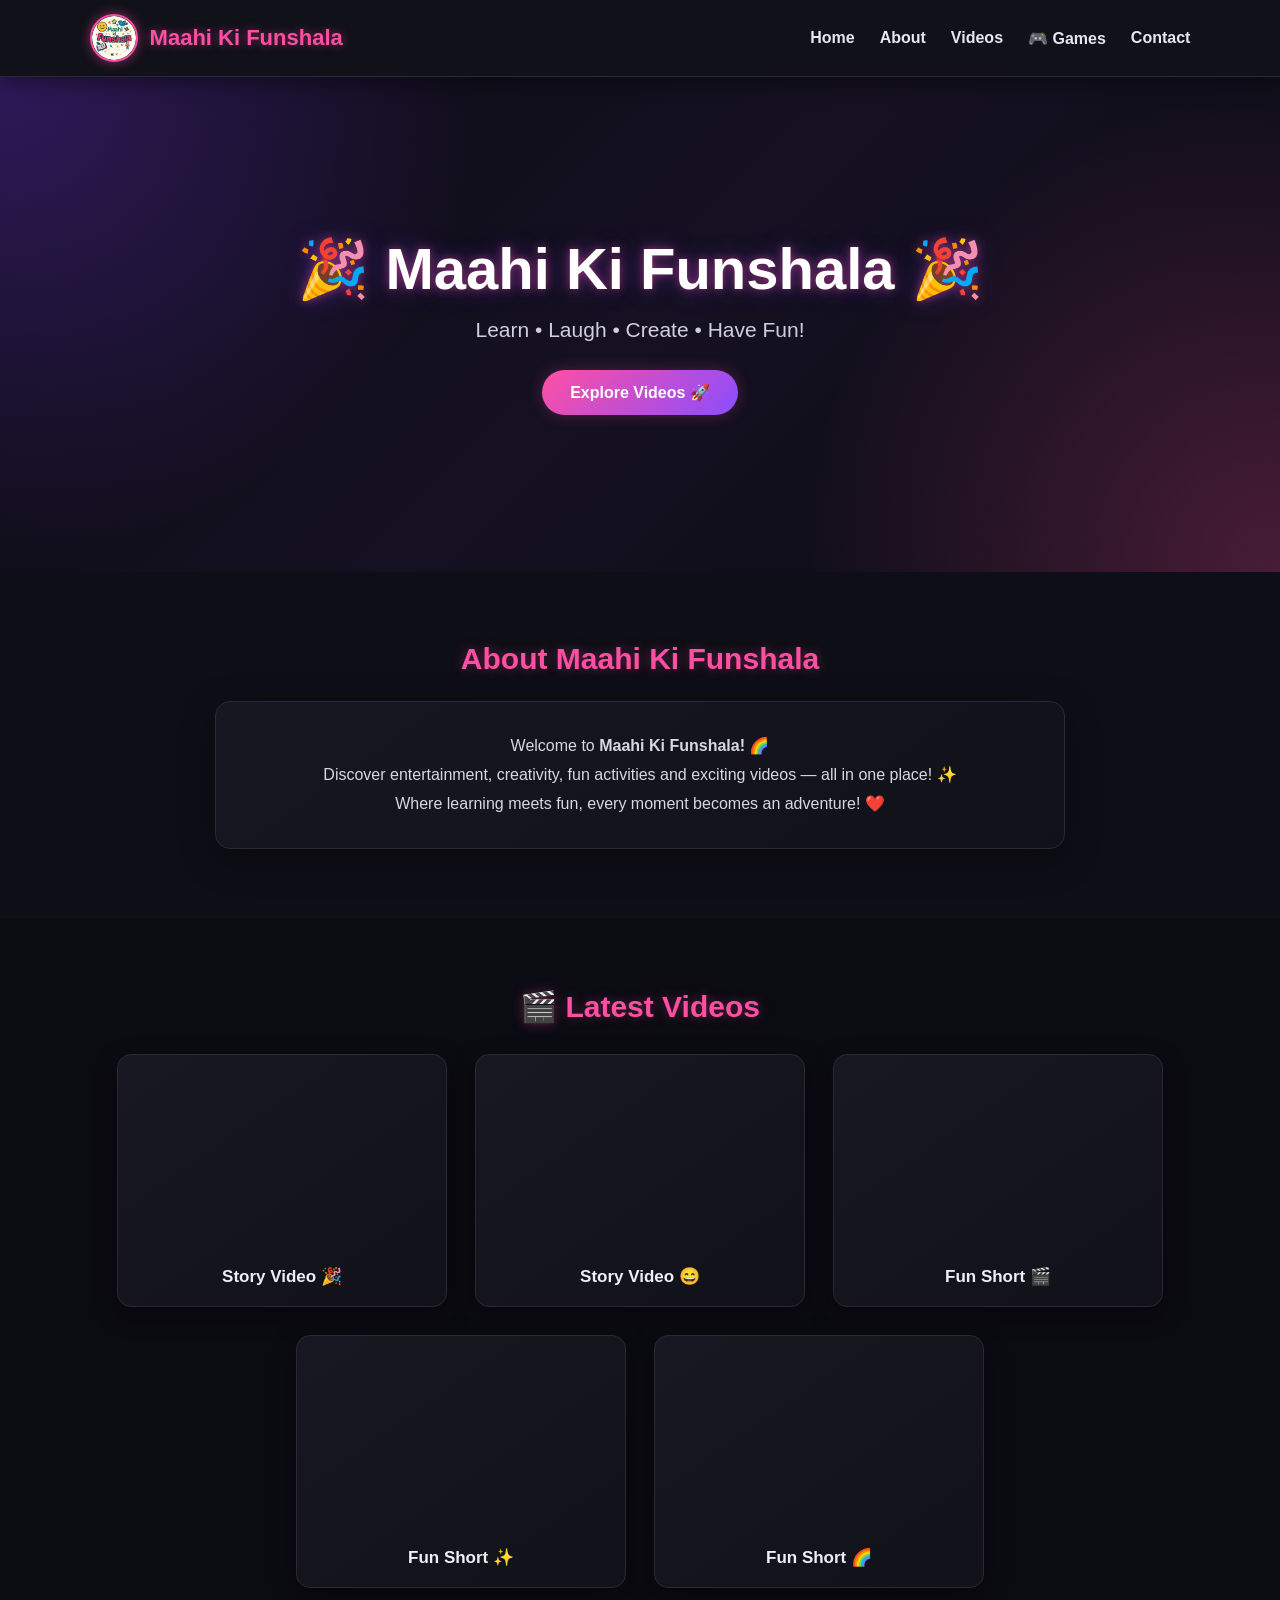
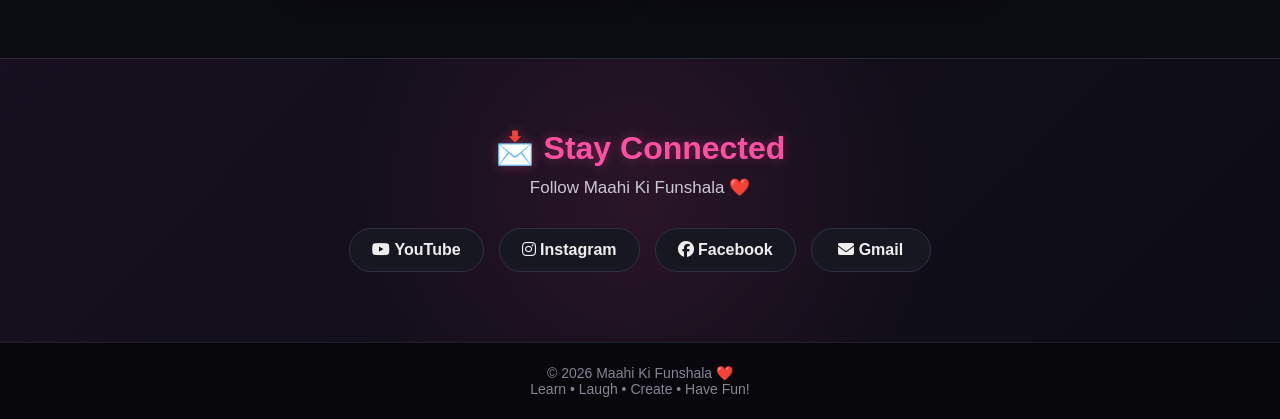
==== commit 81b79895: "bla bla" ====
--- a/index.html
+++ b/index.html
@@ -177,7 +177,7 @@
                 </iframe>
 
                 <h3>
-                    Fun Video 🎉
+                    Story Video 🎉
                 </h3>
 
             </div>
@@ -195,7 +195,7 @@
                 </iframe>
 
                 <h3>
-                    Fun Video 😄
+                    Story Video 😄
                 </h3>
 
             </div>
--- a/style.css
+++ b/style.css
@@ -1,3 +1,15 @@
+
+/* =========================================================
+   MAAHI KI FUNSHALA
+   COMPLETE STYLE.CSS
+   Dark Anime / HiAnime Inspired Theme
+========================================================= */
+
+
+/* =========================================================
+   GLOBAL RESET
+========================================================= */
+
 * {
     margin: 0;
     padding: 0;
@@ -16,10 +28,13 @@
 }
 
 
-/* ================= NAVBAR ================= */
+/* =========================================================
+   NAVBAR
+========================================================= */
 
 nav {
     background: #11111a;
+
     padding: 14px 7%;
 
     display: flex;
@@ -36,7 +51,9 @@
 }
 
 
-/* ================= LOGO ================= */
+/* =========================================================
+   LOGO
+========================================================= */
 
 .logo {
     display: flex;
@@ -49,13 +66,12 @@
     height: 48px;
 
     object-fit: cover;
-
     border-radius: 50%;
 
     border: 2px solid #ff4fa3;
 
     box-shadow:
-        0 0 10px rgba(255, 79, 163, 0.45);
+        0 0 12px rgba(255, 79, 163, 0.5);
 
     transition: 0.3s ease;
 }
@@ -64,10 +80,12 @@
     transform: scale(1.08);
 
     box-shadow:
-        0 0 18px rgba(255, 79, 163, 0.7);
+        0 0 22px rgba(255, 79, 163, 0.8);
 }
 
 .logo h2 {
+    margin: 0;
+
     color: #ff4fa3;
 
     font-size: 22px;
@@ -77,7 +95,9 @@
 }
 
 
-/* ================= NAV LINKS ================= */
+/* =========================================================
+   NAVIGATION LINKS
+========================================================= */
 
 nav ul {
     display: flex;
@@ -112,7 +132,9 @@
 }
 
 
-/* ================= HERO ================= */
+/* =========================================================
+   HERO SECTION
+========================================================= */
 
 .hero {
     min-height: 55vh;
@@ -127,6 +149,7 @@
     padding: 60px 8%;
 
     background:
+
         radial-gradient(
             circle at top left,
             rgba(128, 58, 255, 0.30),
@@ -170,7 +193,9 @@
 }
 
 
-/* ================= BUTTON ================= */
+/* =========================================================
+   GENERAL BUTTON
+========================================================= */
 
 .btn {
     display: inline-block;
@@ -192,6 +217,10 @@
 
     font-weight: bold;
 
+    border: none;
+
+    cursor: pointer;
+
     box-shadow:
         0 0 15px rgba(255, 79, 163, 0.25);
 
@@ -206,7 +235,9 @@
 }
 
 
-/* ================= SECTIONS ================= */
+/* =========================================================
+   GENERAL SECTIONS
+========================================================= */
 
 section {
     padding: 70px 8%;
@@ -226,7 +257,9 @@
 }
 
 
-/* ================= ABOUT ================= */
+/* =========================================================
+   ABOUT SECTION
+========================================================= */
 
 .about {
     background: #0e0e16;
@@ -263,12 +296,22 @@
 }
 
 
-/* ================= VIDEOS ================= */
+/* =========================================================
+   VIDEOS SECTION
+========================================================= */
 
 #videos {
     background: #0b0b12;
 }
 
+.video-subtitle {
+    color: #9999aa;
+
+    margin-top: -12px;
+
+    margin-bottom: 25px;
+}
+
 .videos {
     display: flex;
 
@@ -280,6 +323,11 @@
 
     margin-top: 30px;
 }
+
+
+/* =========================================================
+   VIDEO CARD
+========================================================= */
 
 .video-card {
     width: 330px;
@@ -300,9 +348,13 @@
     box-shadow:
         0 8px 25px rgba(0, 0, 0, 0.45);
 
+    cursor: pointer;
+
     opacity: 1;
 
     transform: translateY(0);
+
+    transform-origin: center;
 
     transition:
         opacity 0.6s ease,
@@ -312,13 +364,19 @@
 }
 
 .video-card:hover {
-    transform: translateY(-8px);
+    transform: translateY(-8px) scale(1.02);
 
     border-color: #ff4fa3;
 
     box-shadow:
-        0 10px 35px rgba(255, 79, 163, 0.18);
-}
+        0 15px 35px rgba(0, 0, 0, 0.45),
+        0 0 25px rgba(170, 90, 255, 0.20);
+}
+
+
+/* =========================================================
+   VIDEO HIDE ANIMATION
+========================================================= */
 
 .video-card.hide {
     opacity: 0;
@@ -326,118 +384,59 @@
     transform: translateY(-50px);
 }
 
-iframe {
+
+/* =========================================================
+   VIDEO THUMBNAIL
+========================================================= */
+
+.thumbnail {
+    position: relative;
+
+    overflow: hidden;
+
+    border-radius: 9px;
+
+    cursor: pointer;
+}
+
+.thumbnail img {
     width: 100%;
 
     height: 185px;
 
-    border: none;
-
-    border-radius: 9px;
+    object-fit: cover;
 
     display: block;
-}
-
-.video-card h3 {
-    color: #eeeeF5;
-
-    font-size: 17px;
-
-    padding: 14px 5px 7px;
-}
-
-
-/* ================= CONTACT ================= */
-
-.contact {
-    background:
-        radial-gradient(
-            circle at center,
-            rgba(255, 79, 163, 0.10),
-            transparent 45%
-        ),
-
-        linear-gradient(
-            135deg,
-            #171020,
-            #0d0d15
-        );
-
-    color: #eeeeee;
-
-    border-top: 1px solid #292938;
-
-    /* Center everything */
-    display: flex;
-
-    flex-direction: column;
-
-    align-items: center;
-
-    justify-content: center;
-
-    text-align: center;
-}
-
-.contact h2 {
-    color: #ff4fa3;
-
-    font-size: 32px;
-
-    margin-bottom: 10px;
-}
-
-.contact p {
-    color: #c9c9d5;
-
-    font-size: 17px;
-
-    margin-bottom: 5px;
-}
-
-
-/* ================= SOCIAL BUTTONS ================= */
-
-.social {
-    display: flex;
-
-    justify-content: center;
-
-    align-items: center;
-
-    gap: 15px;
-
-    flex-wrap: wrap;
-
-    margin-top: 25px;
-
-    max-width: 750px;
-}
-
-.social a {
-    background: #171722;
-
-    color: #eeeeee;
-
-    border: 1px solid #303044;
-
-    padding: 12px 22px;
-
-    border-radius: 25px;
-
-    text-decoration: none;
-
-    font-weight: bold;
-
-    transition: 0.3s ease;
-
-    min-width: 120px;
-
-    text-align: center;
-}
-
-.social a:hover {
-    color: white;
+
+    transition:
+        transform 0.4s ease,
+        filter 0.4s ease;
+}
+
+.video-card:hover .thumbnail img {
+    transform: scale(1.08);
+
+    filter: brightness(0.65);
+}
+
+
+/* =========================================================
+   PLAY BUTTON
+========================================================= */
+
+.play-button {
+    position: absolute;
+
+    top: 50%;
+    left: 50%;
+
+    transform:
+        translate(-50%, -50%);
+
+    width: 62px;
+    height: 62px;
+
+    border-radius: 50%;
 
     background:
         linear-gradient(
@@ -446,227 +445,375 @@
             #7b3cff
         );
 
-    border-color: transparent;
-
-    transform: translateY(-3px);
-
-    box-shadow:
-        0 5px 20px rgba(255, 79, 163, 0.25);
-}
-
-
-/* ================= FOOTER ================= */
-
-footer {
-    background: #07070c;
-
-    color: #858595;
-
-    text-align: center;
-
-    padding: 22px;
-
-    border-top: 1px solid #1e1e29;
-
-    font-size: 14px;
-}
-
-
-/* ================= MOBILE ================= */
-
-@media (max-width: 700px) {
-
-    nav {
-        flex-direction: column;
-
-        gap: 15px;
-
-        padding: 15px 5%;
-    }
-
-    .logo img {
-        width: 42px;
-        height: 42px;
-    }
-
-    .logo h2 {
-        font-size: 20px;
-    }
-
-    nav ul {
-        flex-wrap: wrap;
-
-        justify-content: center;
-
-        gap: 15px;
-    }
-
-    .hero {
-        min-height: 50vh;
-
-        padding: 50px 6%;
-    }
-
-    .hero h1 {
-        font-size: 38px;
-    }
-
-    .hero p {
-        font-size: 17px;
-    }
-
-    section {
-        padding: 55px 6%;
-    }
-
-    section h2 {
-        font-size: 25px;
-    }
-
-    .video-card {
-        width: 100%;
-
-        max-width: 350px;
-    }
-
-    iframe {
-        height: 195px;
-    }
-
-    .social {
-        flex-direction: column;
-
-        width: 100%;
-    }
-
-    .social a {
-        width: 100%;
-
-        max-width: 280px;
-    }
-}
-
-
-/* ================= SMALL MOBILE ================= */
-
-@media (max-width: 400px) {
-
-    .logo h2 {
-        font-size: 18px;
-    }
-
-    .logo img {
-        width: 38px;
-        height: 38px;
-    }
-
-    .hero h1 {
-        font-size: 32px;
-    }
-
-    nav ul {
-        gap: 10px;
-    }
-
-    nav a {
-        font-size: 14px;
-    }
-
-    .social a {
-        width: 100%;
-
-        max-width: 250px;
-    }
-}
-/* ================= LOGO ================= */
-
-.logo {
     display: flex;
+
     align-items: center;
-    gap: 12px;
-}
-
-.logo img {
-    width: 48px;
-    height: 48px;
-    object-fit: cover;
-    border-radius: 50%;
-
-    border: 2px solid #ff4fa3;
-
-    box-shadow:
-        0 0 12px rgba(255, 79, 163, 0.5);
+    justify-content: center;
+
+    font-size: 25px;
+
+    color: white;
+
+    padding-left: 4px;
+
+    box-shadow:
+        0 0 25px rgba(255, 79, 163, 0.55);
 
     transition: 0.3s ease;
 }
 
-.logo img:hover {
-    transform: scale(1.08);
-
-    box-shadow:
-        0 0 22px rgba(255, 79, 163, 0.8);
-}
-
-.logo h2 {
-    margin: 0;
-}
-
-
-
-/* ================= VIDEO SUBTITLE ================= */
-
-.video-subtitle {
-    color: #9999aa;
-    margin-top: -12px;
-    margin-bottom: 25px;
-}
-
-
-
-/* ================= VIDEO THUMBNAIL ================= */
-
-.thumbnail {
+.video-card:hover .play-button {
+    transform:
+        translate(-50%, -50%)
+        scale(1.15);
+
+    box-shadow:
+        0 0 35px rgba(255, 79, 163, 0.8);
+}
+
+
+/* =========================================================
+   VIDEO TITLE
+========================================================= */
+
+.video-card h3 {
+    color: #eeeeF5;
+
+    font-size: 17px;
+
+    padding: 14px 5px 7px;
+}
+
+
+/* =========================================================
+   VIDEO IFRAME
+========================================================= */
+
+iframe {
+    width: 100%;
+
+    height: 185px;
+
+    border: none;
+
+    border-radius: 9px;
+
+    display: block;
+}
+
+.video-card iframe {
+    transition:
+        transform 0.35s ease,
+        filter 0.35s ease;
+}
+
+.video-card:hover iframe {
+    transform: scale(1.015);
+
+    filter:
+        brightness(1.08)
+        contrast(1.04);
+}
+
+
+/* =========================================================
+   ANIME VIDEO POP
+========================================================= */
+
+.video-card.pop {
+    animation: animeVideoPop 0.45s ease;
+}
+
+@keyframes animeVideoPop {
+
+    0% {
+        transform: scale(1);
+    }
+
+    35% {
+        transform: scale(1.07);
+    }
+
+    55% {
+        transform: scale(0.97);
+    }
+
+    75% {
+        transform: scale(1.03);
+    }
+
+    100% {
+        transform: scale(1);
+    }
+}
+
+
+/* =========================================================
+   VIDEO MODAL
+========================================================= */
+
+.video-modal {
+    position: fixed;
+
+    inset: 0;
+
+    background:
+        rgba(0, 0, 0, 0.82);
+
+    backdrop-filter: blur(8px);
+
+    display: flex;
+
+    align-items: center;
+    justify-content: center;
+
+    z-index: 9999;
+
+    opacity: 0;
+
+    visibility: hidden;
+
+    transition:
+        opacity 0.3s ease,
+        visibility 0.3s ease;
+}
+
+.video-modal.active {
+    opacity: 1;
+
+    visibility: visible;
+}
+
+
+/* =========================================================
+   VIDEO MODAL BOX
+========================================================= */
+
+.video-modal-box {
     position: relative;
-    overflow: hidden;
-    border-radius: 9px;
-    cursor: pointer;
-}
-
-.thumbnail img {
-    width: 100%;
-    height: 185px;
-
-    object-fit: cover;
-
-    display: block;
+
+    width: min(900px, 90%);
+
+    background: #11111a;
+
+    border: 1px solid #343448;
+
+    border-radius: 16px;
+
+    padding: 12px;
+
+    transform:
+        scale(0.75)
+        translateY(30px);
+
+    opacity: 0;
 
     transition:
         transform 0.4s ease,
-        filter 0.4s ease;
-}
-
-.video-card:hover .thumbnail img {
-    transform: scale(1.08);
-
-    filter: brightness(0.65);
-}
-
-
-
-/* ================= PLAY BUTTON ================= */
-
-.play-button {
+        opacity 0.4s ease;
+
+    box-shadow:
+        0 0 60px rgba(255, 79, 163, 0.22);
+}
+
+.video-modal.active .video-modal-box {
+    transform:
+        scale(1)
+        translateY(0);
+
+    opacity: 1;
+}
+
+
+/* =========================================================
+   VIDEO FRAME
+========================================================= */
+
+.video-frame {
+    position: relative;
+
+    width: 100%;
+
+    aspect-ratio: 16 / 9;
+}
+
+.video-frame iframe {
+    width: 100%;
+
+    height: 100%;
+
+    border: none;
+
+    border-radius: 10px;
+}
+
+
+/* =========================================================
+   CLOSE VIDEO BUTTON
+========================================================= */
+
+.close-video {
     position: absolute;
 
-    top: 50%;
-    left: 50%;
-
-    transform: translate(-50%, -50%);
-
-    width: 62px;
-    height: 62px;
+    top: -16px;
+
+    right: -16px;
+
+    width: 40px;
+    height: 40px;
+
+    border: 1px solid #44445a;
 
     border-radius: 50%;
+
+    background: #191923;
+
+    color: white;
+
+    font-size: 20px;
+
+    cursor: pointer;
+
+    z-index: 10;
+
+    transition: 0.3s ease;
+}
+
+.close-video:hover {
+    background: #ff4fa3;
+
+    border-color: #ff4fa3;
+
+    transform: rotate(90deg);
+}
+
+.modal-open {
+    overflow: hidden;
+}
+
+
+/* =========================================================
+   CONTACT SECTION
+========================================================= */
+
+.contact {
+    background:
+
+        radial-gradient(
+            circle at center,
+            rgba(255, 79, 163, 0.10),
+            transparent 45%
+        ),
+
+        linear-gradient(
+            135deg,
+            #171020,
+            #0d0d15
+        );
+
+    color: #eeeeee;
+
+    border-top: 1px solid #292938;
+
+    display: flex;
+
+    flex-direction: column;
+
+    align-items: center;
+
+    justify-content: center;
+
+    text-align: center;
+}
+
+.contact h2 {
+    color: #ff4fa3;
+
+    font-size: 32px;
+
+    margin-bottom: 10px;
+}
+
+.contact p {
+    color: #c9c9d5;
+
+    font-size: 17px;
+
+    margin-bottom: 5px;
+}
+
+
+/* =========================================================
+   CONTACT BOX
+========================================================= */
+
+.contact-box {
+    width: min(850px, 100%);
+
+    padding: 40px 30px;
+
+    text-align: center;
+
+    background:
+        linear-gradient(
+            145deg,
+            #181822,
+            #101018
+        );
+
+    border: 1px solid #303044;
+
+    border-radius: 18px;
+
+    box-shadow:
+        0 15px 45px rgba(0, 0, 0, 0.45);
+}
+
+
+/* =========================================================
+   SOCIAL BUTTONS
+========================================================= */
+
+.social {
+    display: flex;
+
+    justify-content: center;
+
+    align-items: center;
+
+    gap: 15px;
+
+    flex-wrap: wrap;
+
+    margin-top: 25px;
+
+    max-width: 750px;
+}
+
+.social a {
+    background: #171722;
+
+    color: #eeeeee;
+
+    border: 1px solid #303044;
+
+    padding: 12px 22px;
+
+    border-radius: 25px;
+
+    text-decoration: none;
+
+    font-weight: bold;
+
+    transition: 0.3s ease;
+
+    min-width: 120px;
+
+    text-align: center;
+}
+
+.social a:hover {
+    color: white;
 
     background:
         linear-gradient(
@@ -675,233 +822,24 @@
             #7b3cff
         );
 
-    display: flex;
-
-    align-items: center;
-    justify-content: center;
-
-    font-size: 25px;
-
-    color: white;
-
-    padding-left: 4px;
-
-    box-shadow:
-        0 0 25px rgba(255, 79, 163, 0.55);
-
-    transition: 0.3s ease;
-}
-
-.video-card:hover .play-button {
-
-    transform:
-        translate(-50%, -50%)
-        scale(1.15);
-
-    box-shadow:
-        0 0 35px rgba(255, 79, 163, 0.8);
-}
-
-
-
-/* ================= VIDEO MODAL ================= */
-
-.video-modal {
-
-    position: fixed;
-
-    inset: 0;
-
-    background:
-        rgba(0, 0, 0, 0.82);
-
-    backdrop-filter: blur(8px);
-
-    display: flex;
-
-    align-items: center;
-    justify-content: center;
-
-    z-index: 9999;
-
-    opacity: 0;
-
-    visibility: hidden;
-
-    transition:
-        opacity 0.3s ease,
-        visibility 0.3s ease;
-}
-
-
-.video-modal.active {
-
-    opacity: 1;
-
-    visibility: visible;
-}
-
-
-.video-modal-box {
-
-    position: relative;
-
-    width: min(900px, 90%);
-
-    background: #11111a;
-
-    border: 1px solid #343448;
-
-    border-radius: 16px;
-
-    padding: 12px;
-
-    transform:
-        scale(0.75)
-        translateY(30px);
-
-    opacity: 0;
-
-    transition:
-        transform 0.4s ease,
-        opacity 0.4s ease;
-
-    box-shadow:
-        0 0 60px rgba(255, 79, 163, 0.22);
-}
-
-
-.video-modal.active .video-modal-box {
-
-    transform:
-        scale(1)
-        translateY(0);
-
-    opacity: 1;
-}
-
-
-
-/* ================= VIDEO FRAME ================= */
-
-.video-frame {
-
-    position: relative;
-
-    width: 100%;
-
-    aspect-ratio: 16 / 9;
-
-}
-
-
-.video-frame iframe {
-
-    width: 100%;
-    height: 100%;
-
-    border: none;
-
-    border-radius: 10px;
-}
-
-
-
-/* ================= CLOSE BUTTON ================= */
-
-.close-video {
-
-    position: absolute;
-
-    top: -16px;
-    right: -16px;
-
-    width: 40px;
-    height: 40px;
-
-    border: 1px solid #44445a;
-
-    border-radius: 50%;
-
-    background: #191923;
-
-    color: white;
-
-    font-size: 20px;
-
-    cursor: pointer;
-
-    z-index: 10;
-
-    transition: 0.3s ease;
-}
-
-
-.close-video:hover {
-
-    background: #ff4fa3;
-
-    border-color: #ff4fa3;
-
-    transform: rotate(90deg);
-}
-
-
-.modal-open {
-    overflow: hidden;
-}
-
-
-
-/* ================= CONTACT ================= */
-
-.contact {
-
-    display: flex;
-
-    justify-content: center;
-
-    align-items: center;
-
-}
-
-
-.contact-box {
-
-    width: min(850px, 100%);
-
-    padding: 40px 30px;
-
-    text-align: center;
-
-    background:
-        linear-gradient(
-            145deg,
-            #181822,
-            #101018
-        );
-
-    border: 1px solid #303044;
-
-    border-radius: 18px;
-
-    box-shadow:
-        0 15px 45px rgba(0, 0, 0, 0.45);
-}
-
-
-
-/* ================= COMMENTS ================= */
+    border-color: transparent;
+
+    transform: translateY(-3px);
+
+    box-shadow:
+        0 5px 20px rgba(255, 79, 163, 0.25);
+}
+
+
+/* =========================================================
+   COMMENTS SECTION
+========================================================= */
 
 .comments {
-
     background: #0b0b12;
-
-}
-
+}
 
 .comment-subtitle {
-
     color: #9999aa;
 
     margin-top: -12px;
@@ -910,8 +848,11 @@
 }
 
 
+/* =========================================================
+   COMMENT BOX
+========================================================= */
+
 .comment-box {
-
     max-width: 700px;
 
     margin: auto;
@@ -933,10 +874,8 @@
         0 10px 35px rgba(0, 0, 0, 0.35);
 }
 
-
 .comment-box input,
 .comment-box textarea {
-
     width: 100%;
 
     background: #0d0d15;
@@ -954,22 +893,16 @@
     outline: none;
 
     font-size: 15px;
-
-}
-
+}
 
 .comment-box textarea {
-
     height: 120px;
 
     resize: vertical;
-
-}
-
+}
 
 .comment-box input:focus,
 .comment-box textarea:focus {
-
     border-color: #ff4fa3;
 
     box-shadow:
@@ -977,8 +910,11 @@
 }
 
 
+/* =========================================================
+   COMMENT BUTTON
+========================================================= */
+
 .comment-btn {
-
     border: none;
 
     padding: 12px 25px;
@@ -1001,9 +937,7 @@
     transition: 0.3s ease;
 }
 
-
 .comment-btn:hover {
-
     transform: translateY(-3px);
 
     box-shadow:
@@ -1011,20 +945,22 @@
 }
 
 
-
-/* ================= COMMENT CARD ================= */
+/* =========================================================
+   COMMENT LIST
+========================================================= */
 
 #commentList {
-
     max-width: 700px;
 
     margin: 25px auto 0;
-
-}
-
+}
+
+
+/* =========================================================
+   COMMENT CARD
+========================================================= */
 
 .comment {
-
     display: flex;
 
     gap: 15px;
@@ -1045,10 +981,9 @@
         commentIn 0.4s ease;
 }
 
-
 .comment-avatar {
-
     min-width: 42px;
+
     height: 42px;
 
     border-radius: 50%;
@@ -1056,6 +991,7 @@
     display: flex;
 
     align-items: center;
+
     justify-content: center;
 
     background:
@@ -1070,55 +1006,74 @@
     color: white;
 }
 
-
 .comment-content h3 {
-
     color: #ff66b3;
 
     margin-bottom: 5px;
-
-}
-
+}
 
 .comment-content p {
-
     color: #d0d0dc;
 
     line-height: 1.5;
-
-}
-
+}
+
+
+/* =========================================================
+   COMMENT ANIMATION
+========================================================= */
 
 @keyframes commentIn {
 
     from {
-
         opacity: 0;
 
         transform:
             translateY(15px);
-
     }
 
     to {
-
         opacity: 1;
 
         transform:
             translateY(0);
-
-    }
-
-}
-
-
-
-/* ================= MOBILE ================= */
+    }
+}
+
+
+/* =========================================================
+   FOOTER
+========================================================= */
+
+footer {
+    background: #07070c;
+
+    color: #858595;
+
+    text-align: center;
+
+    padding: 22px;
+
+    border-top: 1px solid #1e1e29;
+
+    font-size: 14px;
+}
+
+
+/* =========================================================
+   MOBILE - TABLET / PHONE
+========================================================= */
 
 @media (max-width: 700px) {
 
-    .logo h2 {
-        font-size: 19px;
+    /* NAVBAR */
+
+    nav {
+        flex-direction: column;
+
+        gap: 15px;
+
+        padding: 15px 5%;
     }
 
     .logo img {
@@ -1126,13 +1081,164 @@
         height: 42px;
     }
 
+    .logo h2 {
+        font-size: 19px;
+    }
+
+    nav ul {
+        flex-wrap: wrap;
+
+        justify-content: center;
+
+        gap: 15px;
+    }
+
+
+    /* HERO */
+
+    .hero {
+        min-height: 50vh;
+
+        padding: 50px 6%;
+    }
+
+    .hero h1 {
+        font-size: 38px;
+    }
+
+    .hero p {
+        font-size: 17px;
+    }
+
+
+    /* SECTIONS */
+
+    section {
+        padding: 55px 6%;
+    }
+
+    section h2 {
+        font-size: 25px;
+    }
+
+
+    /* VIDEO */
+
+    .video-card {
+        width: 100%;
+
+        max-width: 350px;
+    }
+
+    iframe {
+        height: 195px;
+    }
+
+    .video-card:hover {
+        transform: translateY(-4px);
+
+        box-shadow:
+            0 10px 25px rgba(0, 0, 0, 0.35);
+    }
+
+
+    /* MODAL */
+
     .video-modal-box {
         width: 94%;
     }
 
     .close-video {
         right: -5px;
+
         top: -45px;
     }
 
-}+
+    /* SOCIAL */
+
+    .social {
+        flex-direction: column;
+
+        width: 100%;
+    }
+
+    .social a {
+        width: 100%;
+
+        max-width: 280px;
+    }
+
+
+    /* COMMENTS */
+
+    .comment-box {
+        padding: 20px;
+    }
+
+}
+
+
+/* =========================================================
+   SMALL MOBILE
+========================================================= */
+
+@media (max-width: 400px) {
+
+    .logo h2 {
+        font-size: 18px;
+    }
+
+    .logo img {
+        width: 38px;
+        height: 38px;
+    }
+
+    .hero h1 {
+        font-size: 32px;
+    }
+
+    nav ul {
+        gap: 10px;
+    }
+
+    nav a {
+        font-size: 14px;
+    }
+
+    .social a {
+        width: 100%;
+
+        max-width: 250px;
+    }
+
+    .video-card {
+        width: 100%;
+    }
+
+    iframe {
+        height: 185px;
+    }
+
+}
+
+
+/* =========================================================
+   ACCESSIBILITY / REDUCED MOTION
+========================================================= */
+
+@media (prefers-reduced-motion: reduce) {
+
+    html {
+        scroll-behavior: auto;
+    }
+
+    *,
+    *::before,
+    *::after {
+        animation-duration: 0.01ms !important;
+        animation-iteration-count: 1 !important;
+        transition-duration: 0.01ms !important;
+    }
+}
+
